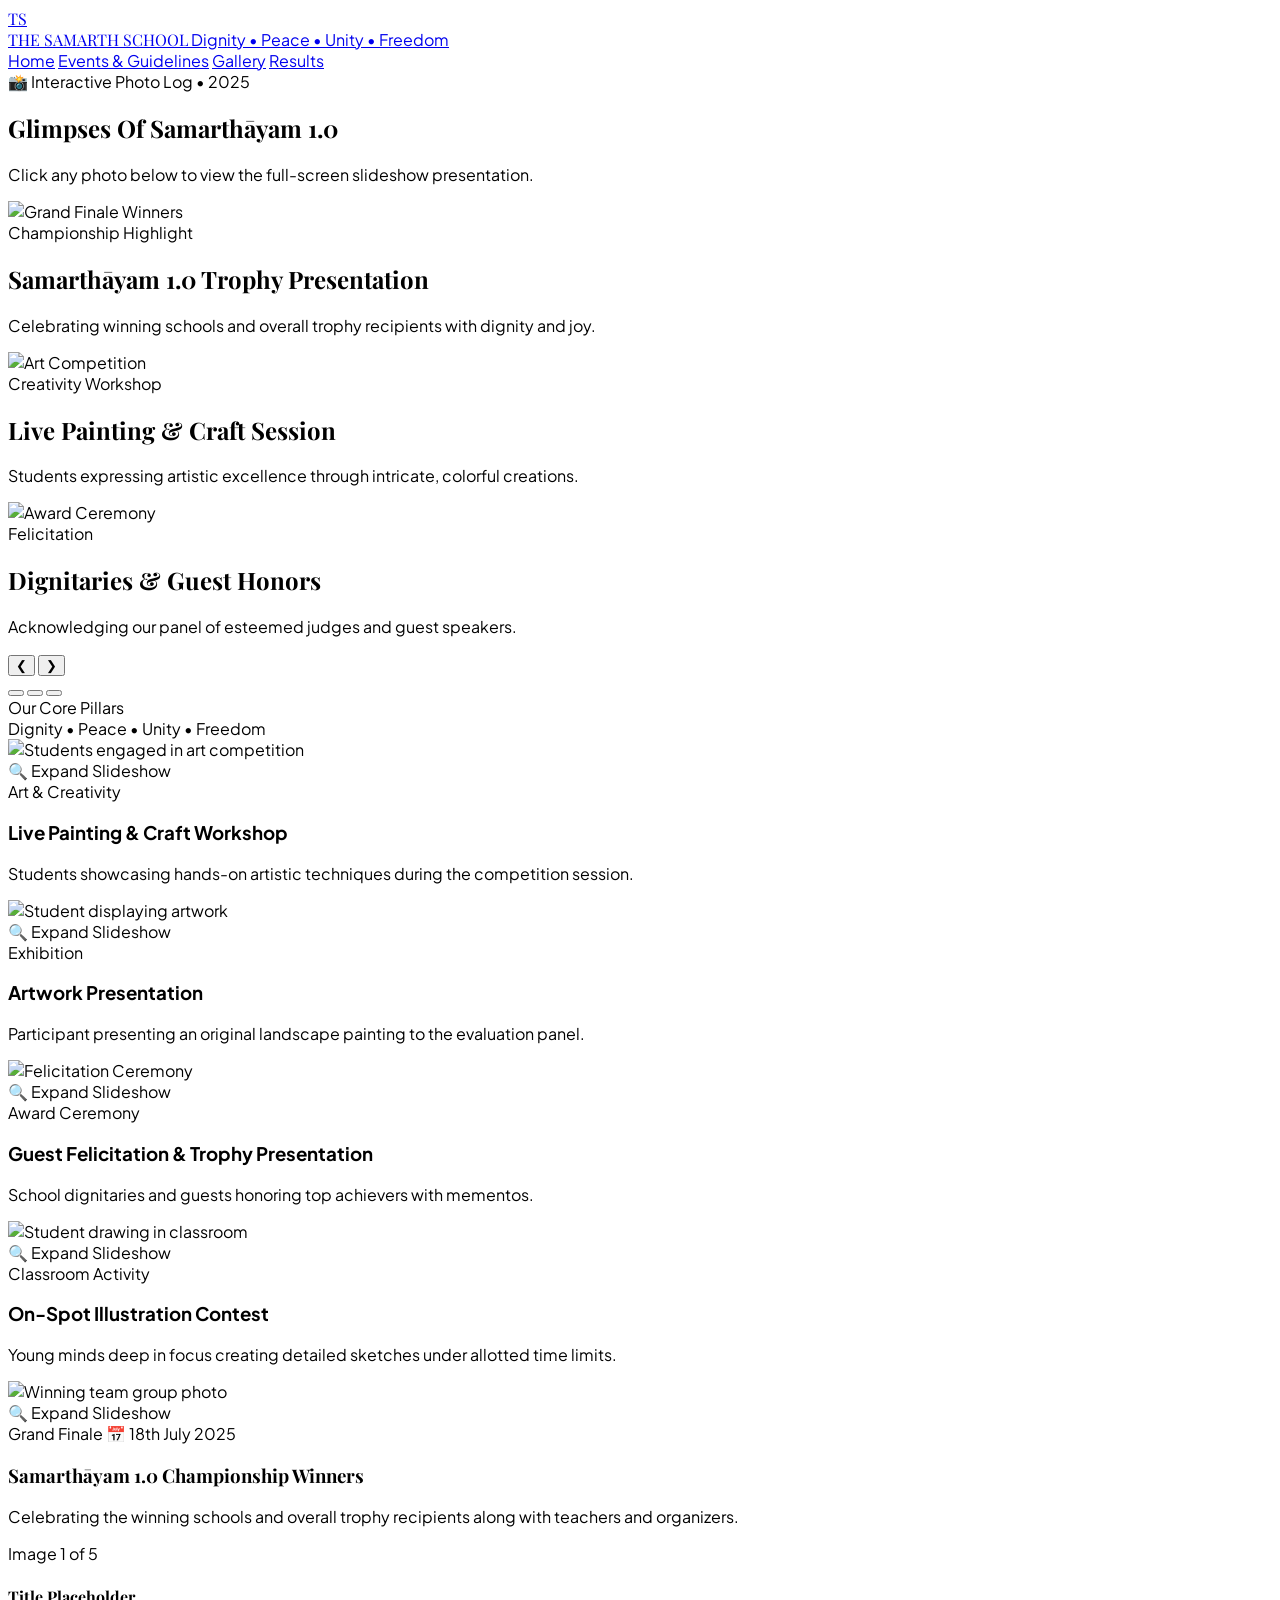
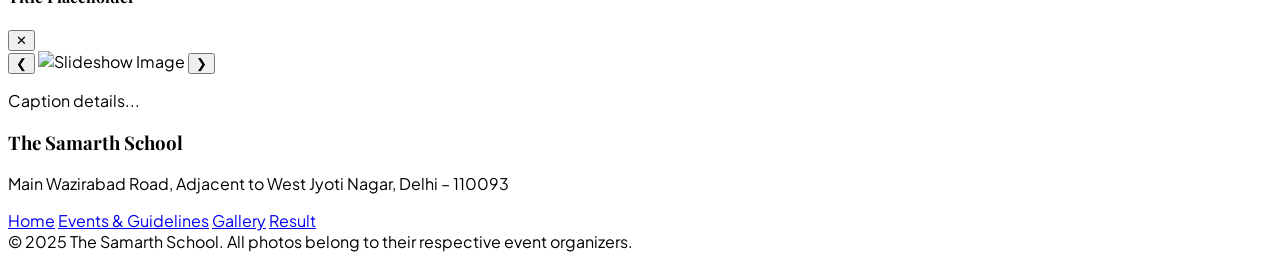
==== gallery.html @ b51cdb7b "Add files via upload" ====
<!DOCTYPE html>
<html lang="en" class="scroll-smooth">
<head>
    <meta charset="UTF-8">
    <meta name="viewport" content="width=device-width, initial-scale=1.0">
    <title>Gallery & Slideshow — Glimpses of Samarthāyam 1.0 | The Samarth School</title>
    <!-- Tailwind CSS CDN -->
    <script src="https://cdn.tailwindcss.com"></script>
    <script>
        tailwind.config = {
            theme: {
                extend: {
                    colors: {
                        navy: {
                            800: '#102A43',
                            900: '#0B192C',
                            950: '#030A16',
                        },
                        gold: {
                            400: '#FBBF24',
                            500: '#F59E0B',
                            600: '#D97706',
                        },
                        accentRed: {
                            600: '#DC2626',
                            700: '#B91C1C',
                        }
                    }
                }
            }
        }
    </script>
    <link href="https://fonts.googleapis.com/css2?family=Plus+Jakarta+Sans:wght@400;500;600;700;800&family=Playfair+Display:ital,wght@0,600;0,700;1,600&display=swap" rel="stylesheet">
    <style>
        body { font-family: 'Plus Jakarta Sans', sans-serif; }
        .font-serif-heading { font-family: 'Playfair Display', serif; }
    </style>
</head>
<body class="bg-navy-950 text-slate-100 antialiased selection:bg-gold-500 selection:text-navy-950">

    <!-- Top Accent Bar -->
    <div class="h-1.5 w-full bg-gradient-to-r from-navy-900 via-accentRed-600 to-gold-500"></div>

    <!-- Header Navigation -->
    <header class="sticky top-0 z-40 bg-navy-950/90 backdrop-blur-md border-b border-slate-800">
        <div class="max-w-7xl mx-auto px-4 sm:px-6 lg:px-8 h-20 flex items-center justify-between">
            <a href="#" class="flex items-center gap-3">
                <div class="w-11 h-11 rounded-xl bg-accentRed-600 text-gold-400 font-extrabold flex items-center justify-center font-serif-heading text-lg shadow-lg shadow-accentRed-600/20 border border-gold-500/30">
                    TS
                </div>
                <div>
                    <span class="block font-serif-heading text-base sm:text-lg font-bold text-white leading-none tracking-wide">THE SAMARTH SCHOOL</span>
                    <span class="text-[10px] font-semibold tracking-wider text-accentRed-600 uppercase mt-1 block">Dignity • Peace • Unity • Freedom</span>
                </div>
            </a>
            
            <nav class="hidden md:flex items-center gap-8 text-sm font-semibold text-slate-300">
                <a href="#" class="hover:text-gold-400 transition-colors py-1">Home</a>
                <a href="#" class="hover:text-gold-400 transition-colors py-1">Events & Guidelines</a>
                <a href="#" class="text-gold-400 border-b-2 border-gold-500 pb-1 font-bold">Gallery</a>
                <a href="#" class="px-5 py-2 rounded-lg bg-gold-500 text-navy-950 hover:bg-gold-400 transition-all font-bold shadow-md shadow-gold-500/10">Results</a>
            </nav>
        </div>
    </header>

    <!-- Page Header Title -->
    <section class="pt-12 pb-6 text-center max-w-4xl mx-auto px-4">
        <span class="inline-flex items-center gap-2 px-4 py-1.5 rounded-full bg-gold-500/10 border border-gold-500/30 text-gold-400 text-xs font-semibold tracking-wider uppercase mb-4 backdrop-blur-md">
            📸 Interactive Photo Log • 2025
        </span>
        <h1 class="text-4xl sm:text-6xl font-extrabold font-serif-heading text-white tracking-tight">
            Glimpses Of <span class="text-transparent bg-clip-text bg-gradient-to-r from-gold-400 via-amber-200 to-accentRed-600 italic">Samarthāyam 1.0</span>
        </h1>
        <p class="mt-4 text-slate-300 text-base sm:text-lg leading-relaxed">
            Click any photo below to view the full-screen slideshow presentation.
        </p>
    </section>

    <!-- FEATURED HERO SLIDESHOW CAROUSEL -->
    <section class="max-w-7xl mx-auto px-4 sm:px-6 lg:px-8 my-8">
        <div class="relative w-full h-[320px] sm:h-[480px] lg:h-[540px] rounded-3xl overflow-hidden shadow-2xl border border-gold-500/30 group" id="heroCarousel">
            
            <!-- Slide Item 1 -->
            <div class="hero-slide absolute inset-0 opacity-100 transition-opacity duration-700 ease-in-out">
                <img src="https://images.unsplash.com/photo-1523580494863-6f3031224c94?q=80&w=1600&auto=format&fit=crop" class="w-full h-full object-cover" alt="Grand Finale Winners">
                <div class="absolute inset-0 bg-gradient-to-t from-navy-950 via-navy-950/40 to-transparent"></div>
                <div class="absolute bottom-8 left-6 right-6 sm:left-10 sm:right-10">
                    <span class="px-3 py-1 rounded-full text-xs font-bold bg-accentRed-600 text-white uppercase tracking-wider">Championship Highlight</span>
                    <h2 class="text-2xl sm:text-4xl font-serif-heading font-bold text-white mt-2">Samarthāyam 1.0 Trophy Presentation</h2>
                    <p class="text-slate-300 text-xs sm:text-sm mt-1 max-w-xl">Celebrating winning schools and overall trophy recipients with dignity and joy.</p>
                </div>
            </div>

            <!-- Slide Item 2 -->
            <div class="hero-slide absolute inset-0 opacity-0 transition-opacity duration-700 ease-in-out pointer-events-none">
                <img src="https://images.unsplash.com/photo-1513364776144-60967b0f800f?q=80&w=1600&auto=format&fit=crop" class="w-full h-full object-cover" alt="Art Competition">
                <div class="absolute inset-0 bg-gradient-to-t from-navy-950 via-navy-950/40 to-transparent"></div>
                <div class="absolute bottom-8 left-6 right-6 sm:left-10 sm:right-10">
                    <span class="px-3 py-1 rounded-full text-xs font-bold bg-gold-500 text-navy-950 uppercase tracking-wider">Creativity Workshop</span>
                    <h2 class="text-2xl sm:text-4xl font-serif-heading font-bold text-white mt-2">Live Painting & Craft Session</h2>
                    <p class="text-slate-300 text-xs sm:text-sm mt-1 max-w-xl">Students expressing artistic excellence through intricate, colorful creations.</p>
                </div>
            </div>

            <!-- Slide Item 3 -->
            <div class="hero-slide absolute inset-0 opacity-0 transition-opacity duration-700 ease-in-out pointer-events-none">
                <img src="https://images.unsplash.com/photo-1511578314322-379afb476865?q=80&w=1600&auto=format&fit=crop" class="w-full h-full object-cover" alt="Award Ceremony">
                <div class="absolute inset-0 bg-gradient-to-t from-navy-950 via-navy-950/40 to-transparent"></div>
                <div class="absolute bottom-8 left-6 right-6 sm:left-10 sm:right-10">
                    <span class="px-3 py-1 rounded-full text-xs font-bold bg-gold-500 text-navy-950 uppercase tracking-wider">Felicitation</span>
                    <h2 class="text-2xl sm:text-4xl font-serif-heading font-bold text-white mt-2">Dignitaries & Guest Honors</h2>
                    <p class="text-slate-300 text-xs sm:text-sm mt-1 max-w-xl">Acknowledging our panel of esteemed judges and guest speakers.</p>
                </div>
            </div>

            <!-- Carousel Controls -->
            <button onclick="changeHeroSlide(-1)" class="absolute left-4 top-1/2 -translate-y-1/2 w-12 h-12 rounded-full bg-navy-950/70 hover:bg-gold-500 hover:text-navy-950 text-white border border-gold-500/40 flex items-center justify-center transition-all opacity-80 group-hover:opacity-100">
                ❮
            </button>
            <button onclick="changeHeroSlide(1)" class="absolute right-4 top-1/2 -translate-y-1/2 w-12 h-12 rounded-full bg-navy-950/70 hover:bg-gold-500 hover:text-navy-950 text-white border border-gold-500/40 flex items-center justify-center transition-all opacity-80 group-hover:opacity-100">
                ❯
            </button>

            <!-- Carousel Indicators -->
            <div class="absolute top-6 right-6 flex gap-2">
                <button onclick="setHeroSlide(0)" class="hero-dot w-3 h-3 rounded-full bg-gold-500 transition-all"></button>
                <button onclick="setHeroSlide(1)" class="hero-dot w-3 h-3 rounded-full bg-white/40 transition-all"></button>
                <button onclick="setHeroSlide(2)" class="hero-dot w-3 h-3 rounded-full bg-white/40 transition-all"></button>
            </div>
        </div>
    </section>

    <!-- School Values Ribbon -->
    <section class="max-w-7xl mx-auto px-4 sm:px-6 lg:px-8 my-10">
        <div class="bg-navy-900 border border-gold-500/30 rounded-2xl p-6 text-center shadow-xl">
            <span class="text-xs font-bold text-gold-400 uppercase tracking-widest block mb-3">Our Core Pillars</span>
            <div class="flex flex-wrap justify-center items-center gap-6 sm:gap-12 text-sm sm:text-base font-bold text-slate-100 uppercase tracking-wider">
                <span class="flex items-center gap-2.5"><span class="w-2.5 h-2.5 rounded-full bg-gold-500 ring-4 ring-gold-500/20"></span> Dignity</span>
                <span class="hidden sm:inline text-slate-700">•</span>
                <span class="flex items-center gap-2.5"><span class="w-2.5 h-2.5 rounded-full bg-accentRed-600 ring-4 ring-accentRed-600/20"></span> Peace</span>
                <span class="hidden sm:inline text-slate-700">•</span>
                <span class="flex items-center gap-2.5"><span class="w-2.5 h-2.5 rounded-full bg-gold-500 ring-4 ring-gold-500/20"></span> Unity</span>
                <span class="hidden sm:inline text-slate-700">•</span>
                <span class="flex items-center gap-2.5"><span class="w-2.5 h-2.5 rounded-full bg-accentRed-600 ring-4 ring-accentRed-600/20"></span> Freedom</span>
            </div>
        </div>
    </section>

    <!-- Gallery Grid -->
    <section class="max-w-7xl mx-auto px-4 sm:px-6 lg:px-8 mb-20">
        <div class="grid grid-cols-1 sm:grid-cols-2 lg:grid-cols-3 gap-8">

            <!-- Card 1 -->
            <div onclick="openLightbox(0)" class="group relative rounded-2xl overflow-hidden bg-navy-900 border border-slate-800 hover:border-gold-500/50 transition-all duration-300 shadow-xl cursor-pointer">
                <div class="aspect-[4/3] overflow-hidden relative">
                    <img src="https://images.unsplash.com/photo-1513364776144-60967b0f800f?q=80&w=800&auto=format&fit=crop" alt="Students engaged in art competition" class="w-full h-full object-cover group-hover:scale-105 transition-transform duration-500">
                    <div class="absolute inset-0 bg-navy-950/30 opacity-0 group-hover:opacity-100 transition-opacity flex items-center justify-center">
                        <span class="px-4 py-2 bg-gold-500 text-navy-950 font-bold rounded-lg text-xs shadow-lg">🔍 Expand Slideshow</span>
                    </div>
                </div>
                <div class="p-6">
                    <span class="text-[11px] font-bold text-gold-400 uppercase tracking-wider bg-gold-500/10 px-3 py-1 rounded-full border border-gold-500/20 inline-block">Art & Creativity</span>
                    <h3 class="font-bold text-white text-lg mt-3 group-hover:text-gold-400 transition-colors">Live Painting & Craft Workshop</h3>
                    <p class="text-xs text-slate-400 mt-2 leading-relaxed">Students showcasing hands-on artistic techniques during the competition session.</p>
                </div>
            </div>

            <!-- Card 2 -->
            <div onclick="openLightbox(1)" class="group relative rounded-2xl overflow-hidden bg-navy-900 border border-slate-800 hover:border-gold-500/50 transition-all duration-300 shadow-xl cursor-pointer">
                <div class="aspect-[4/3] overflow-hidden relative">
                    <img src="https://images.unsplash.com/photo-1579783902614-a3fb3927b675?q=80&w=800&auto=format&fit=crop" alt="Student displaying artwork" class="w-full h-full object-cover group-hover:scale-105 transition-transform duration-500">
                    <div class="absolute inset-0 bg-navy-950/30 opacity-0 group-hover:opacity-100 transition-opacity flex items-center justify-center">
                        <span class="px-4 py-2 bg-gold-500 text-navy-950 font-bold rounded-lg text-xs shadow-lg">🔍 Expand Slideshow</span>
                    </div>
                </div>
                <div class="p-6">
                    <span class="text-[11px] font-bold text-accentRed-600 uppercase tracking-wider bg-accentRed-600/10 px-3 py-1 rounded-full border border-accentRed-600/20 inline-block">Exhibition</span>
                    <h3 class="font-bold text-white text-lg mt-3 group-hover:text-gold-400 transition-colors">Artwork Presentation</h3>
                    <p class="text-xs text-slate-400 mt-2 leading-relaxed">Participant presenting an original landscape painting to the evaluation panel.</p>
                </div>
            </div>

            <!-- Card 3 -->
            <div onclick="openLightbox(2)" class="group relative rounded-2xl overflow-hidden bg-navy-900 border border-slate-800 hover:border-gold-500/50 transition-all duration-300 shadow-xl cursor-pointer">
                <div class="aspect-[4/3] overflow-hidden relative">
                    <img src="https://images.unsplash.com/photo-1511578314322-379afb476865?q=80&w=800&auto=format&fit=crop" alt="Felicitation Ceremony" class="w-full h-full object-cover group-hover:scale-105 transition-transform duration-500">
                    <div class="absolute inset-0 bg-navy-950/30 opacity-0 group-hover:opacity-100 transition-opacity flex items-center justify-center">
                        <span class="px-4 py-2 bg-gold-500 text-navy-950 font-bold rounded-lg text-xs shadow-lg">🔍 Expand Slideshow</span>
                    </div>
                </div>
                <div class="p-6">
                    <span class="text-[11px] font-bold text-gold-400 uppercase tracking-wider bg-gold-500/10 px-3 py-1 rounded-full border border-gold-500/20 inline-block">Award Ceremony</span>
                    <h3 class="font-bold text-white text-lg mt-3 group-hover:text-gold-400 transition-colors">Guest Felicitation & Trophy Presentation</h3>
                    <p class="text-xs text-slate-400 mt-2 leading-relaxed">School dignitaries and guests honoring top achievers with mementos.</p>
                </div>
            </div>

            <!-- Card 4 -->
            <div onclick="openLightbox(3)" class="group relative rounded-2xl overflow-hidden bg-navy-900 border border-slate-800 hover:border-gold-500/50 transition-all duration-300 shadow-xl cursor-pointer">
                <div class="aspect-[4/3] overflow-hidden relative">
                    <img src="https://images.unsplash.com/photo-1509062522246-3755977927d7?q=80&w=800&auto=format&fit=crop" alt="Student drawing in classroom" class="w-full h-full object-cover group-hover:scale-105 transition-transform duration-500">
                    <div class="absolute inset-0 bg-navy-950/30 opacity-0 group-hover:opacity-100 transition-opacity flex items-center justify-center">
                        <span class="px-4 py-2 bg-gold-500 text-navy-950 font-bold rounded-lg text-xs shadow-lg">🔍 Expand Slideshow</span>
                    </div>
                </div>
                <div class="p-6">
                    <span class="text-[11px] font-bold text-slate-300 uppercase tracking-wider bg-slate-800 px-3 py-1 rounded-full border border-slate-700 inline-block">Classroom Activity</span>
                    <h3 class="font-bold text-white text-lg mt-3 group-hover:text-gold-400 transition-colors">On-Spot Illustration Contest</h3>
                    <p class="text-xs text-slate-400 mt-2 leading-relaxed">Young minds deep in focus creating detailed sketches under allotted time limits.</p>
                </div>
            </div>

            <!-- Card 5 -->
            <div onclick="openLightbox(4)" class="group relative rounded-2xl overflow-hidden bg-navy-900 border border-slate-800 hover:border-gold-500/50 transition-all duration-300 shadow-xl sm:col-span-2 cursor-pointer">
                <div class="aspect-[16/9] overflow-hidden relative">
                    <img src="https://images.unsplash.com/photo-1523580494863-6f3031224c94?q=80&w=1200&auto=format&fit=crop" alt="Winning team group photo" class="w-full h-full object-cover group-hover:scale-105 transition-transform duration-500">
                    <div class="absolute inset-0 bg-navy-950/30 opacity-0 group-hover:opacity-100 transition-opacity flex items-center justify-center">
                        <span class="px-4 py-2 bg-gold-500 text-navy-950 font-bold rounded-lg text-xs shadow-lg">🔍 Expand Slideshow</span>
                    </div>
                </div>
                <div class="p-8">
                    <div class="flex items-center justify-between mb-3">
                        <span class="text-[11px] font-extrabold text-accentRed-600 uppercase tracking-wider bg-accentRed-600/10 px-3 py-1 rounded-full border border-accentRed-600/30">Grand Finale</span>
                        <span class="text-xs font-semibold text-gold-400">📅 18th July 2025</span>
                    </div>
                    <h3 class="font-serif-heading font-bold text-white text-2xl group-hover:text-gold-400 transition-colors">Samarthāyam 1.0 Championship Winners</h3>
                    <p class="text-sm text-slate-300 mt-2 leading-relaxed">Celebrating the winning schools and overall trophy recipients along with teachers and organizers.</p>
                </div>
            </div>

        </div>
    </section>

    <!-- FULLSCREEN LIGHTBOX SLIDESHOW MODAL -->
    <div id="lightboxModal" class="fixed inset-0 z-50 bg-navy-950/95 backdrop-blur-xl hidden flex-col justify-between p-4 sm:p-8">
        
        <!-- Modal Top Bar -->
        <div class="flex items-center justify-between border-b border-slate-800 pb-4">
            <div>
                <span id="lbCounter" class="text-xs font-extrabold text-gold-400 tracking-widest uppercase">Image 1 of 5</span>
                <h4 id="lbTitle" class="text-lg font-serif-heading font-bold text-white">Title Placeholder</h4>
            </div>
            <button onclick="closeLightbox()" class="w-10 h-10 rounded-full bg-slate-800 text-slate-300 hover:bg-accentRed-600 hover:text-white flex items-center justify-center transition font-bold text-lg">
                ✕
            </button>
        </div>

        <!-- Main Slide Viewport -->
        <div class="relative flex-1 flex items-center justify-center my-4 overflow-hidden">
            <button onclick="navigateLightbox(-1)" class="absolute left-2 sm:left-6 z-10 w-12 h-12 rounded-full bg-navy-900/80 hover:bg-gold-500 hover:text-navy-950 text-white border border-gold-500/30 flex items-center justify-center transition text-xl shadow-2xl">
                ❮
            </button>

            <img id="lbImage" src="" alt="Slideshow Image" class="max-h-[70vh] max-w-full object-contain rounded-xl shadow-2xl border border-slate-800 transition-all duration-300">

            <button onclick="navigateLightbox(1)" class="absolute right-2 sm:right-6 z-10 w-12 h-12 rounded-full bg-navy-900/80 hover:bg-gold-500 hover:text-navy-950 text-white border border-gold-500/30 flex items-center justify-center transition text-xl shadow-2xl">
                ❯
            </button>
        </div>

        <!-- Modal Footer Caption -->
        <div class="text-center bg-navy-900/80 p-4 rounded-xl border border-slate-800 max-w-2xl mx-auto w-full">
            <p id="lbCaption" class="text-xs sm:text-sm text-slate-300">Caption details...</p>
        </div>
    </div>

    <!-- Footer -->
    <footer class="bg-navy-950 border-t-2 border-gold-500/30 py-12 text-slate-400 text-sm">
        <div class="max-w-7xl mx-auto px-4 sm:px-6 lg:px-8 flex flex-col md:flex-row justify-between items-center gap-6">
            <div class="text-center md:text-left">
                <h3 class="font-serif-heading text-lg font-bold text-white">The Samarth School</h3>
                <p class="text-xs text-slate-400 mt-1">Main Wazirabad Road, Adjacent to West Jyoti Nagar, Delhi – 110093</p>
            </div>
            
            <div class="flex items-center gap-6 font-semibold text-xs sm:text-sm">
                <a href="#" class="hover:text-gold-400 transition">Home</a>
                <a href="#" class="hover:text-gold-400 transition">Events & Guidelines</a>
                <a href="#" class="text-gold-400">Gallery</a>
                <a href="#" class="hover:text-gold-400 transition">Result</a>
            </div>
        </div>
        <div class="max-w-7xl mx-auto px-4 sm:px-6 lg:px-8 mt-8 pt-6 border-t border-slate-900 text-xs text-center text-slate-500">
            © 2025 The Samarth School. All photos belong to their respective event organizers.
        </div>
    </footer>

    <!-- SLIDESHOW JAVASCRIPT LOGIC -->
    <script>
        // --- 1. HERO CAROUSEL SCRIPT ---
        let currentHeroIndex = 0;
        const heroSlides = document.querySelectorAll('.hero-slide');
        const heroDots = document.querySelectorAll('.hero-dot');

        function setHeroSlide(index) {
            heroSlides[currentHeroIndex].classList.add('opacity-0', 'pointer-events-none');
            heroSlides[currentHeroIndex].classList.remove('opacity-100');
            heroDots[currentHeroIndex].classList.replace('bg-gold-500', 'bg-white/40');

            currentHeroIndex = index;

            heroSlides[currentHeroIndex].classList.remove('opacity-0', 'pointer-events-none');
            heroSlides[currentHeroIndex].classList.add('opacity-100');
            heroDots[currentHeroIndex].classList.replace('bg-white/40', 'bg-gold-500');
        }

        function changeHeroSlide(direction) {
            let newIndex = (currentHeroIndex + direction + heroSlides.length) % heroSlides.length;
            setHeroSlide(newIndex);
        }

        // Auto play hero slideshow every 5 seconds
        setInterval(() => {
            changeHeroSlide(1);
        }, 5000);


        // --- 2. LIGHTBOX SLIDESHOW SCRIPT ---
        const galleryData = [
            {
                src: "https://images.unsplash.com/photo-1513364776144-60967b0f800f?q=80&w=1200&auto=format&fit=crop",
                title: "Live Painting & Craft Workshop",
                caption: "Students showcasing hands-on artistic techniques during the competition session."
            },
            {
                src: "https://images.unsplash.com/photo-1579783902614-a3fb3927b675?q=80&w=1200&auto=format&fit=crop",
                title: "Artwork Presentation",
                caption: "Participant presenting an original landscape painting to the evaluation panel."
            },
            {
                src: "https://images.unsplash.com/photo-1511578314322-379afb476865?q=80&w=1200&auto=format&fit=crop",
                title: "Guest Felicitation & Trophy Presentation",
                caption: "School dignitaries and guests honoring top achievers with mementos."
            },
            {
                src: "https://images.unsplash.com/photo-1509062522246-3755977927d7?q=80&w=1200&auto=format&fit=crop",
                title: "On-Spot Illustration Contest",
                caption: "Young minds deep in focus creating detailed sketches under allotted time limits."
            },
            {
                src: "https://images.unsplash.com/photo-1523580494863-6f3031224c94?q=80&w=1200&auto=format&fit=crop",
                title: "Samarthāyam 1.0 Championship Winners",
                caption: "Celebrating the winning schools and overall trophy recipients along with teachers and organizers."
            }
        ];

        let currentLbIndex = 0;

        function openLightbox(index) {
            currentLbIndex = index;
            updateLightboxContent();
            document.getElementById('lightboxModal').classList.remove('hidden');
            document.getElementById('lightboxModal').classList.add('flex');
            document.body.style.overflow = 'hidden';
        }

        function closeLightbox() {
            document.getElementById('lightboxModal').classList.add('hidden');
            document.getElementById('lightboxModal').classList.remove('flex');
            document.body.style.overflow = 'auto';
        }

        function navigateLightbox(direction) {
            currentLbIndex = (currentLbIndex + direction + galleryData.length) % galleryData.length;
            updateLightboxContent();
        }

        function updateLightboxContent() {
            const item = galleryData[currentLbIndex];
            document.getElementById('lbImage').src = item.src;
            document.getElementById('lbTitle').textContent = item.title;
            document.getElementById('lbCaption').textContent = item.caption;
            document.getElementById('lbCounter').textContent = `IMAGE ${currentLbIndex + 1} OF ${galleryData.length}`;
        }

        // Keyboard Navigation Support (Esc, Left Arrow, Right Arrow)
        document.addEventListener('keydown', (e) => {
            const modal = document.getElementById('lightboxModal');
            if (!modal.classList.contains('hidden')) {
                if (e.key === 'Escape') closeLightbox();
                if (e.key === 'ArrowLeft') navigateLightbox(-1);
                if (e.key === 'ArrowRight') navigateLightbox(1);
            }
        });
    </script>
</body>
</html>
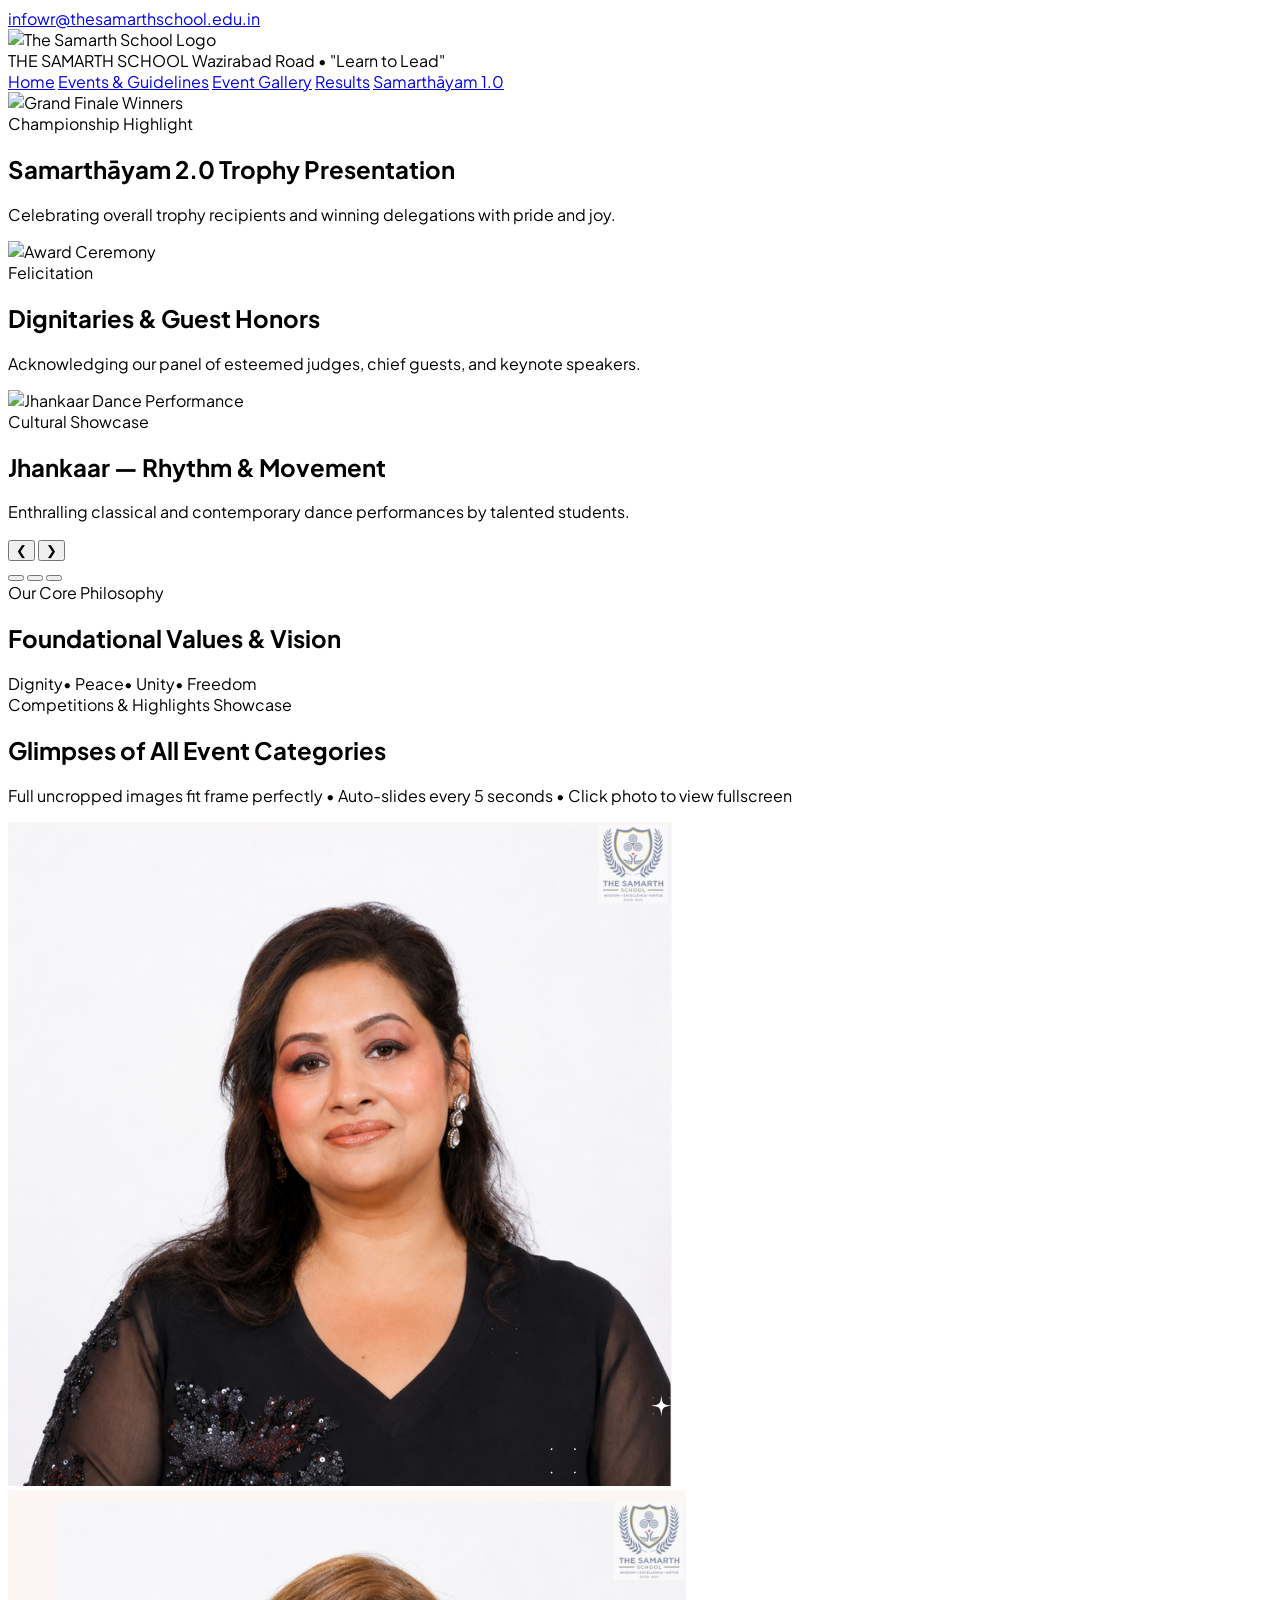
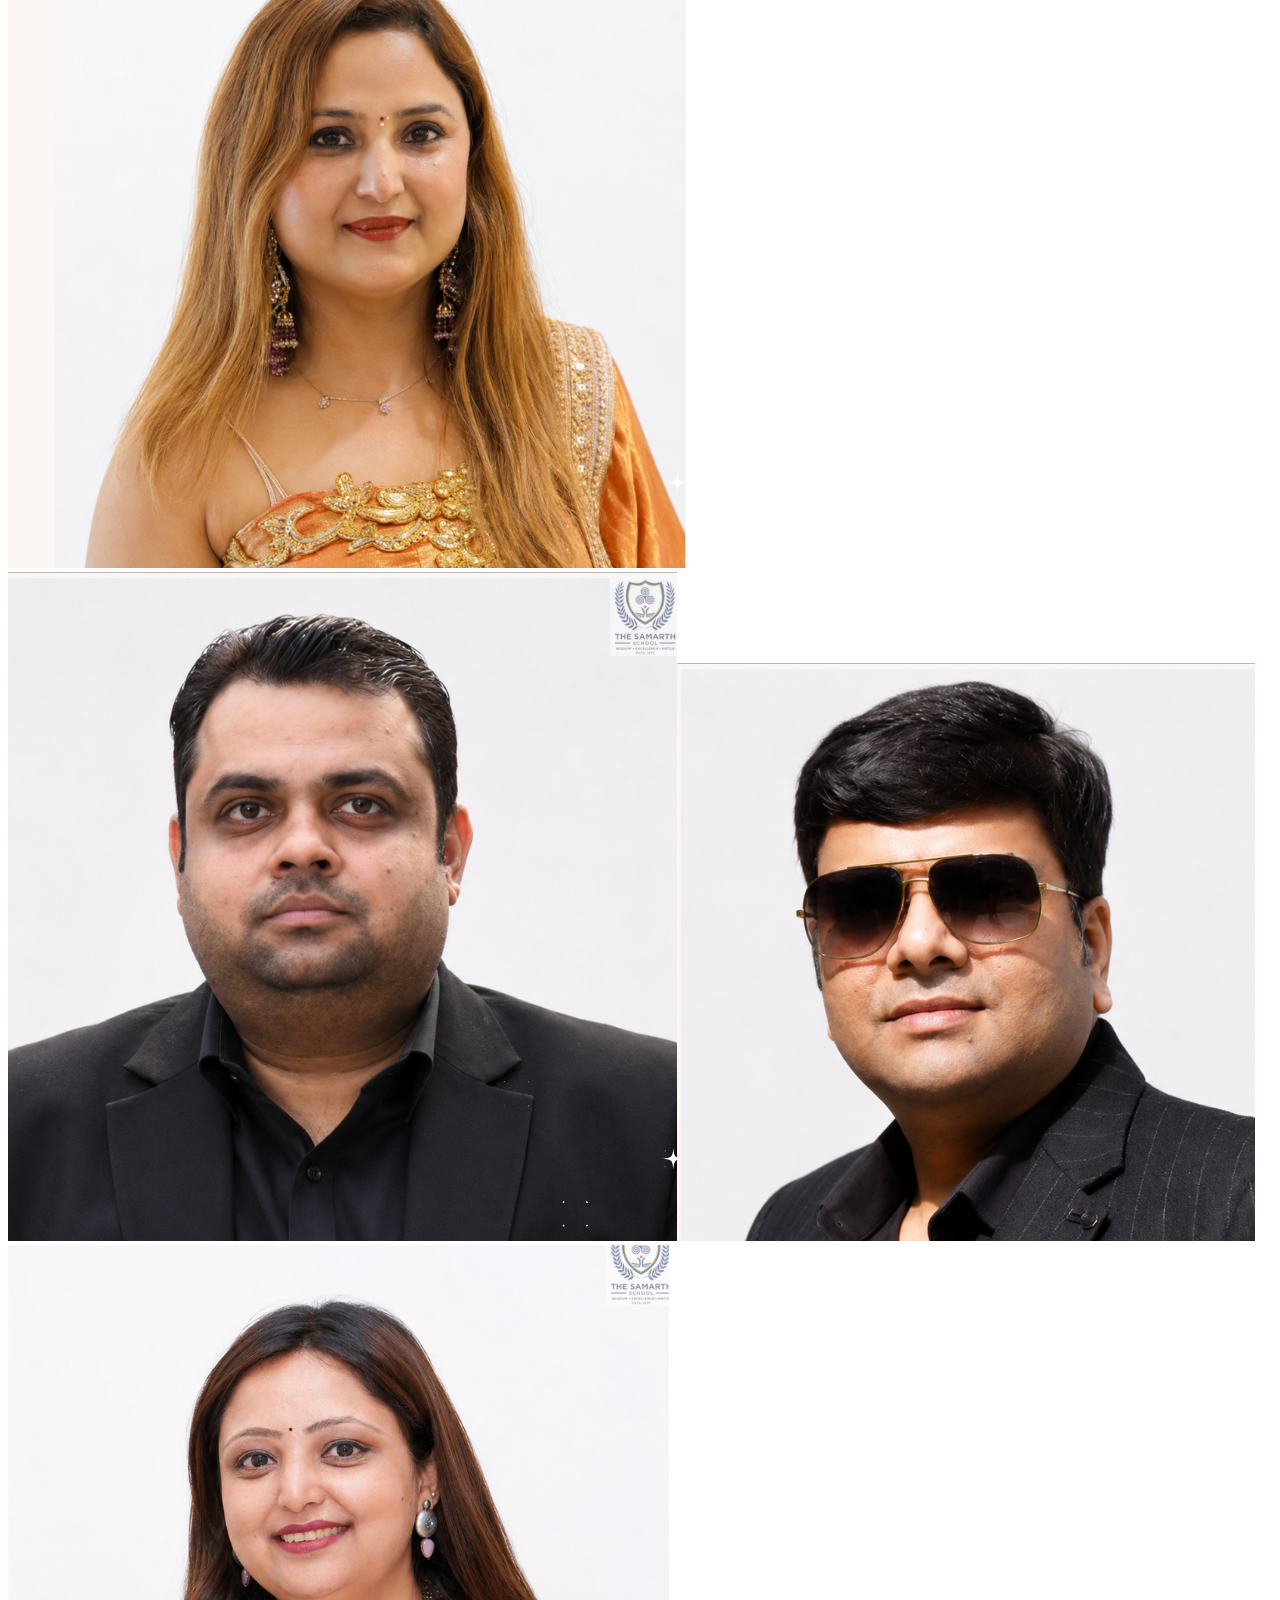
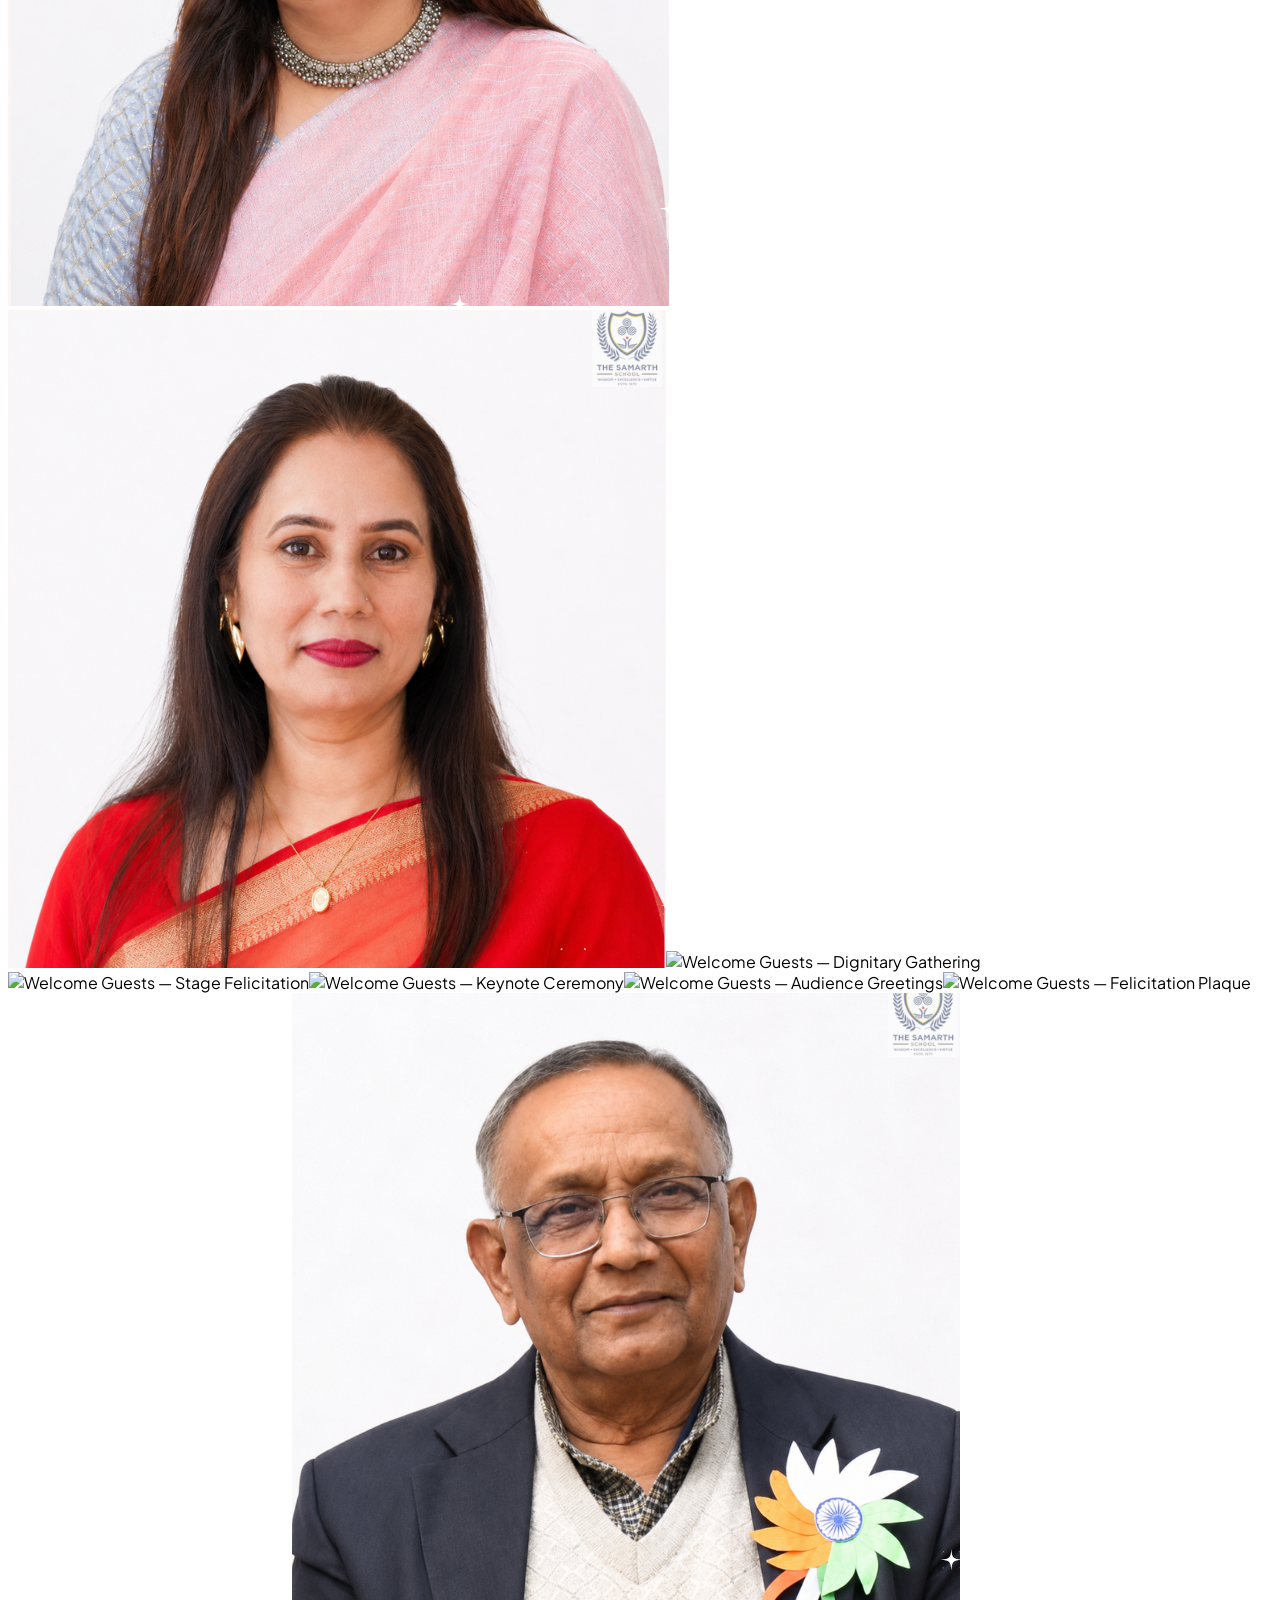
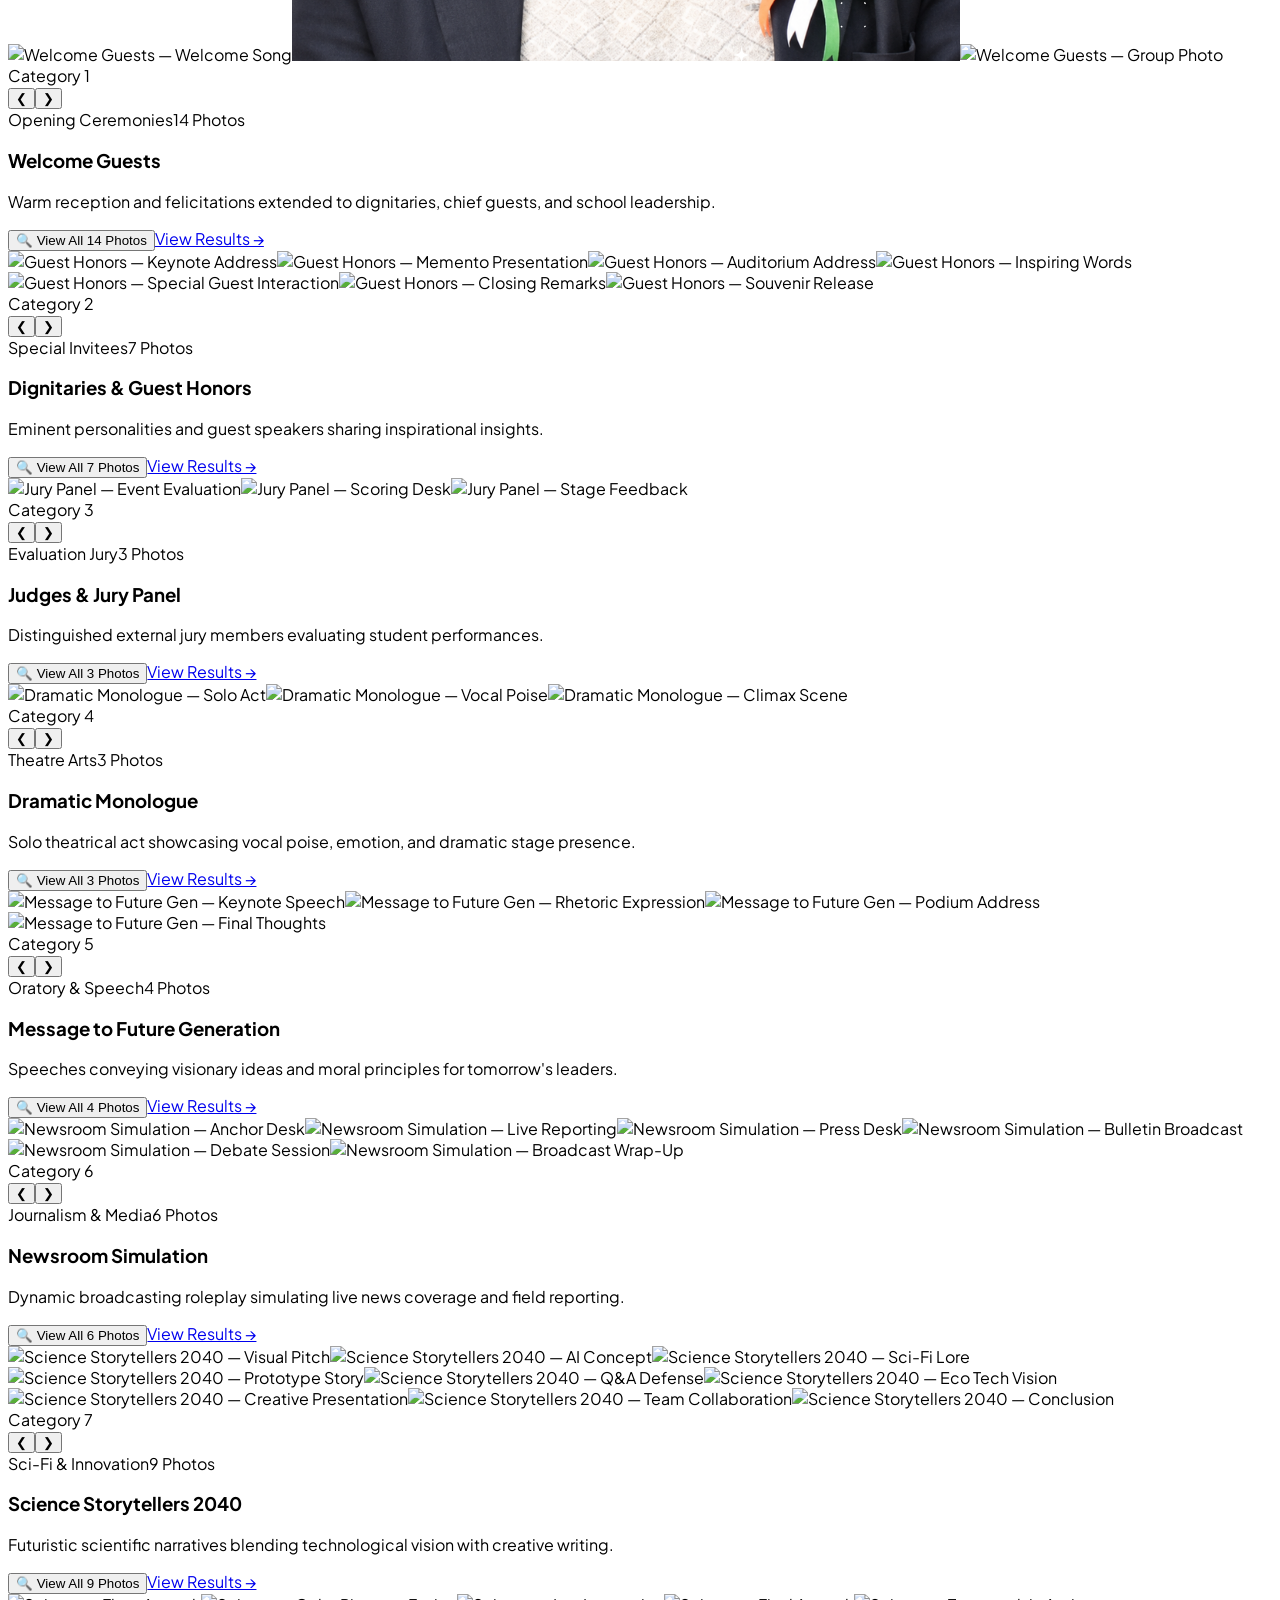
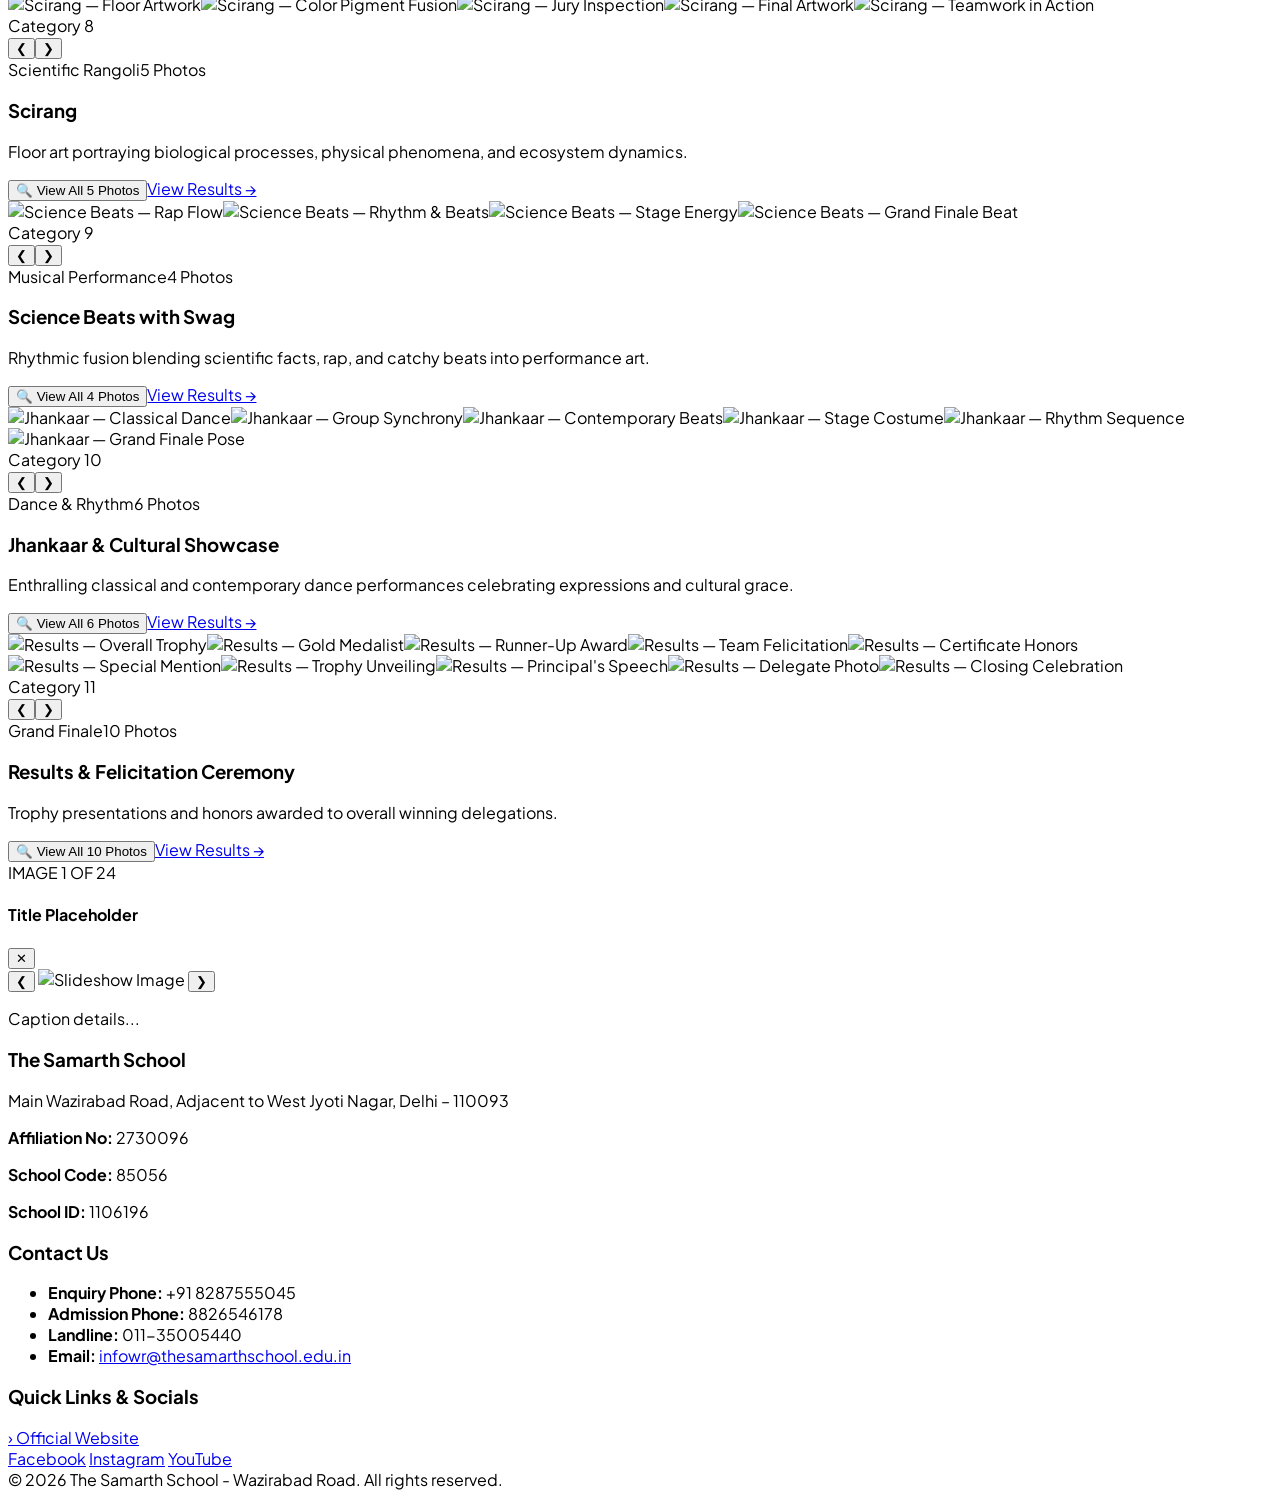
==== commit ffdd6dff: "Add files via upload" ====
--- a/gallery.html
+++ b/gallery.html
@@ -1,386 +1,308 @@
 <!DOCTYPE html>
 <html lang="en" class="scroll-smooth">
 <head>
-    <meta charset="UTF-8">
-    <meta name="viewport" content="width=device-width, initial-scale=1.0">
-    <title>Gallery & Slideshow — Glimpses of Samarthāyam 1.0 | The Samarth School</title>
-    <!-- Tailwind CSS CDN -->
-    <script src="https://cdn.tailwindcss.com"></script>
-    <script>
-        tailwind.config = {
-            theme: {
-                extend: {
-                    colors: {
-                        navy: {
-                            800: '#102A43',
-                            900: '#0B192C',
-                            950: '#030A16',
-                        },
-                        gold: {
-                            400: '#FBBF24',
-                            500: '#F59E0B',
-                            600: '#D97706',
-                        },
-                        accentRed: {
-                            600: '#DC2626',
-                            700: '#B91C1C',
-                        }
-                    }
-                }
-            }
-        }
-    </script>
-    <link href="https://fonts.googleapis.com/css2?family=Plus+Jakarta+Sans:wght@400;500;600;700;800&family=Playfair+Display:ital,wght@0,600;0,700;1,600&display=swap" rel="stylesheet">
-    <style>
-        body { font-family: 'Plus Jakarta Sans', sans-serif; }
-        .font-serif-heading { font-family: 'Playfair Display', serif; }
-    </style>
+  <meta charset="UTF-8"><meta name="viewport" content="width=device-width, initial-scale=1.0">
+  <title>Event Gallery — Samarthāyam 2.0 | The Samarth School</title>
+  <script src="https://cdn.tailwindcss.com"></script>
+  <script>tailwind.config={theme:{extend:{colors:{navy:{800:'#102A43',900:'#0B192C',950:'#030A16'},gold:{400:'#FBBF24',500:'#F59E0B',600:'#D97706'},accentRed:{600:'#DC2626',700:'#B91C1C'}}}}};</script>
+  <link href="https://fonts.googleapis.com/css2?family=Plus+Jakarta+Sans:wght@400;500;600;700;800&display=swap" rel="stylesheet">
+  <style>body{font-family:"Plus Jakarta Sans",sans-serif;}</style>
 </head>
-<body class="bg-navy-950 text-slate-100 antialiased selection:bg-gold-500 selection:text-navy-950">
-
-    <!-- Top Accent Bar -->
-    <div class="h-1.5 w-full bg-gradient-to-r from-navy-900 via-accentRed-600 to-gold-500"></div>
-
-    <!-- Header Navigation -->
-    <header class="sticky top-0 z-40 bg-navy-950/90 backdrop-blur-md border-b border-slate-800">
-        <div class="max-w-7xl mx-auto px-4 sm:px-6 lg:px-8 h-20 flex items-center justify-between">
-            <a href="#" class="flex items-center gap-3">
-                <div class="w-11 h-11 rounded-xl bg-accentRed-600 text-gold-400 font-extrabold flex items-center justify-center font-serif-heading text-lg shadow-lg shadow-accentRed-600/20 border border-gold-500/30">
-                    TS
-                </div>
-                <div>
-                    <span class="block font-serif-heading text-base sm:text-lg font-bold text-white leading-none tracking-wide">THE SAMARTH SCHOOL</span>
-                    <span class="text-[10px] font-semibold tracking-wider text-accentRed-600 uppercase mt-1 block">Dignity • Peace • Unity • Freedom</span>
-                </div>
-            </a>
-            
-            <nav class="hidden md:flex items-center gap-8 text-sm font-semibold text-slate-300">
-                <a href="#" class="hover:text-gold-400 transition-colors py-1">Home</a>
-                <a href="#" class="hover:text-gold-400 transition-colors py-1">Events & Guidelines</a>
-                <a href="#" class="text-gold-400 border-b-2 border-gold-500 pb-1 font-bold">Gallery</a>
-                <a href="#" class="px-5 py-2 rounded-lg bg-gold-500 text-navy-950 hover:bg-gold-400 transition-all font-bold shadow-md shadow-gold-500/10">Results</a>
-            </nav>
-        </div>
-    </header>
-
-    <!-- Page Header Title -->
-    <section class="pt-12 pb-6 text-center max-w-4xl mx-auto px-4">
-        <span class="inline-flex items-center gap-2 px-4 py-1.5 rounded-full bg-gold-500/10 border border-gold-500/30 text-gold-400 text-xs font-semibold tracking-wider uppercase mb-4 backdrop-blur-md">
-            📸 Interactive Photo Log • 2025
-        </span>
-        <h1 class="text-4xl sm:text-6xl font-extrabold font-serif-heading text-white tracking-tight">
-            Glimpses Of <span class="text-transparent bg-clip-text bg-gradient-to-r from-gold-400 via-amber-200 to-accentRed-600 italic">Samarthāyam 1.0</span>
-        </h1>
-        <p class="mt-4 text-slate-300 text-base sm:text-lg leading-relaxed">
-            Click any photo below to view the full-screen slideshow presentation.
-        </p>
-    </section>
-
-    <!-- FEATURED HERO SLIDESHOW CAROUSEL -->
-    <section class="max-w-7xl mx-auto px-4 sm:px-6 lg:px-8 my-8">
-        <div class="relative w-full h-[320px] sm:h-[480px] lg:h-[540px] rounded-3xl overflow-hidden shadow-2xl border border-gold-500/30 group" id="heroCarousel">
-            
-            <!-- Slide Item 1 -->
-            <div class="hero-slide absolute inset-0 opacity-100 transition-opacity duration-700 ease-in-out">
-                <img src="https://images.unsplash.com/photo-1523580494863-6f3031224c94?q=80&w=1600&auto=format&fit=crop" class="w-full h-full object-cover" alt="Grand Finale Winners">
-                <div class="absolute inset-0 bg-gradient-to-t from-navy-950 via-navy-950/40 to-transparent"></div>
-                <div class="absolute bottom-8 left-6 right-6 sm:left-10 sm:right-10">
-                    <span class="px-3 py-1 rounded-full text-xs font-bold bg-accentRed-600 text-white uppercase tracking-wider">Championship Highlight</span>
-                    <h2 class="text-2xl sm:text-4xl font-serif-heading font-bold text-white mt-2">Samarthāyam 1.0 Trophy Presentation</h2>
-                    <p class="text-slate-300 text-xs sm:text-sm mt-1 max-w-xl">Celebrating winning schools and overall trophy recipients with dignity and joy.</p>
-                </div>
-            </div>
-
-            <!-- Slide Item 2 -->
-            <div class="hero-slide absolute inset-0 opacity-0 transition-opacity duration-700 ease-in-out pointer-events-none">
-                <img src="https://images.unsplash.com/photo-1513364776144-60967b0f800f?q=80&w=1600&auto=format&fit=crop" class="w-full h-full object-cover" alt="Art Competition">
-                <div class="absolute inset-0 bg-gradient-to-t from-navy-950 via-navy-950/40 to-transparent"></div>
-                <div class="absolute bottom-8 left-6 right-6 sm:left-10 sm:right-10">
-                    <span class="px-3 py-1 rounded-full text-xs font-bold bg-gold-500 text-navy-950 uppercase tracking-wider">Creativity Workshop</span>
-                    <h2 class="text-2xl sm:text-4xl font-serif-heading font-bold text-white mt-2">Live Painting & Craft Session</h2>
-                    <p class="text-slate-300 text-xs sm:text-sm mt-1 max-w-xl">Students expressing artistic excellence through intricate, colorful creations.</p>
-                </div>
-            </div>
-
-            <!-- Slide Item 3 -->
-            <div class="hero-slide absolute inset-0 opacity-0 transition-opacity duration-700 ease-in-out pointer-events-none">
-                <img src="https://images.unsplash.com/photo-1511578314322-379afb476865?q=80&w=1600&auto=format&fit=crop" class="w-full h-full object-cover" alt="Award Ceremony">
-                <div class="absolute inset-0 bg-gradient-to-t from-navy-950 via-navy-950/40 to-transparent"></div>
-                <div class="absolute bottom-8 left-6 right-6 sm:left-10 sm:right-10">
-                    <span class="px-3 py-1 rounded-full text-xs font-bold bg-gold-500 text-navy-950 uppercase tracking-wider">Felicitation</span>
-                    <h2 class="text-2xl sm:text-4xl font-serif-heading font-bold text-white mt-2">Dignitaries & Guest Honors</h2>
-                    <p class="text-slate-300 text-xs sm:text-sm mt-1 max-w-xl">Acknowledging our panel of esteemed judges and guest speakers.</p>
-                </div>
-            </div>
-
-            <!-- Carousel Controls -->
-            <button onclick="changeHeroSlide(-1)" class="absolute left-4 top-1/2 -translate-y-1/2 w-12 h-12 rounded-full bg-navy-950/70 hover:bg-gold-500 hover:text-navy-950 text-white border border-gold-500/40 flex items-center justify-center transition-all opacity-80 group-hover:opacity-100">
-                ❮
-            </button>
-            <button onclick="changeHeroSlide(1)" class="absolute right-4 top-1/2 -translate-y-1/2 w-12 h-12 rounded-full bg-navy-950/70 hover:bg-gold-500 hover:text-navy-950 text-white border border-gold-500/40 flex items-center justify-center transition-all opacity-80 group-hover:opacity-100">
-                ❯
-            </button>
-
-            <!-- Carousel Indicators -->
-            <div class="absolute top-6 right-6 flex gap-2">
-                <button onclick="setHeroSlide(0)" class="hero-dot w-3 h-3 rounded-full bg-gold-500 transition-all"></button>
-                <button onclick="setHeroSlide(1)" class="hero-dot w-3 h-3 rounded-full bg-white/40 transition-all"></button>
-                <button onclick="setHeroSlide(2)" class="hero-dot w-3 h-3 rounded-full bg-white/40 transition-all"></button>
-            </div>
-        </div>
-    </section>
-
-    <!-- School Values Ribbon -->
-    <section class="max-w-7xl mx-auto px-4 sm:px-6 lg:px-8 my-10">
-        <div class="bg-navy-900 border border-gold-500/30 rounded-2xl p-6 text-center shadow-xl">
-            <span class="text-xs font-bold text-gold-400 uppercase tracking-widest block mb-3">Our Core Pillars</span>
-            <div class="flex flex-wrap justify-center items-center gap-6 sm:gap-12 text-sm sm:text-base font-bold text-slate-100 uppercase tracking-wider">
-                <span class="flex items-center gap-2.5"><span class="w-2.5 h-2.5 rounded-full bg-gold-500 ring-4 ring-gold-500/20"></span> Dignity</span>
-                <span class="hidden sm:inline text-slate-700">•</span>
-                <span class="flex items-center gap-2.5"><span class="w-2.5 h-2.5 rounded-full bg-accentRed-600 ring-4 ring-accentRed-600/20"></span> Peace</span>
-                <span class="hidden sm:inline text-slate-700">•</span>
-                <span class="flex items-center gap-2.5"><span class="w-2.5 h-2.5 rounded-full bg-gold-500 ring-4 ring-gold-500/20"></span> Unity</span>
-                <span class="hidden sm:inline text-slate-700">•</span>
-                <span class="flex items-center gap-2.5"><span class="w-2.5 h-2.5 rounded-full bg-accentRed-600 ring-4 ring-accentRed-600/20"></span> Freedom</span>
-            </div>
-        </div>
-    </section>
-
-    <!-- Gallery Grid -->
-    <section class="max-w-7xl mx-auto px-4 sm:px-6 lg:px-8 mb-20">
-        <div class="grid grid-cols-1 sm:grid-cols-2 lg:grid-cols-3 gap-8">
-
-            <!-- Card 1 -->
-            <div onclick="openLightbox(0)" class="group relative rounded-2xl overflow-hidden bg-navy-900 border border-slate-800 hover:border-gold-500/50 transition-all duration-300 shadow-xl cursor-pointer">
-                <div class="aspect-[4/3] overflow-hidden relative">
-                    <img src="https://images.unsplash.com/photo-1513364776144-60967b0f800f?q=80&w=800&auto=format&fit=crop" alt="Students engaged in art competition" class="w-full h-full object-cover group-hover:scale-105 transition-transform duration-500">
-                    <div class="absolute inset-0 bg-navy-950/30 opacity-0 group-hover:opacity-100 transition-opacity flex items-center justify-center">
-                        <span class="px-4 py-2 bg-gold-500 text-navy-950 font-bold rounded-lg text-xs shadow-lg">🔍 Expand Slideshow</span>
-                    </div>
-                </div>
-                <div class="p-6">
-                    <span class="text-[11px] font-bold text-gold-400 uppercase tracking-wider bg-gold-500/10 px-3 py-1 rounded-full border border-gold-500/20 inline-block">Art & Creativity</span>
-                    <h3 class="font-bold text-white text-lg mt-3 group-hover:text-gold-400 transition-colors">Live Painting & Craft Workshop</h3>
-                    <p class="text-xs text-slate-400 mt-2 leading-relaxed">Students showcasing hands-on artistic techniques during the competition session.</p>
-                </div>
-            </div>
-
-            <!-- Card 2 -->
-            <div onclick="openLightbox(1)" class="group relative rounded-2xl overflow-hidden bg-navy-900 border border-slate-800 hover:border-gold-500/50 transition-all duration-300 shadow-xl cursor-pointer">
-                <div class="aspect-[4/3] overflow-hidden relative">
-                    <img src="https://images.unsplash.com/photo-1579783902614-a3fb3927b675?q=80&w=800&auto=format&fit=crop" alt="Student displaying artwork" class="w-full h-full object-cover group-hover:scale-105 transition-transform duration-500">
-                    <div class="absolute inset-0 bg-navy-950/30 opacity-0 group-hover:opacity-100 transition-opacity flex items-center justify-center">
-                        <span class="px-4 py-2 bg-gold-500 text-navy-950 font-bold rounded-lg text-xs shadow-lg">🔍 Expand Slideshow</span>
-                    </div>
-                </div>
-                <div class="p-6">
-                    <span class="text-[11px] font-bold text-accentRed-600 uppercase tracking-wider bg-accentRed-600/10 px-3 py-1 rounded-full border border-accentRed-600/20 inline-block">Exhibition</span>
-                    <h3 class="font-bold text-white text-lg mt-3 group-hover:text-gold-400 transition-colors">Artwork Presentation</h3>
-                    <p class="text-xs text-slate-400 mt-2 leading-relaxed">Participant presenting an original landscape painting to the evaluation panel.</p>
-                </div>
-            </div>
-
-            <!-- Card 3 -->
-            <div onclick="openLightbox(2)" class="group relative rounded-2xl overflow-hidden bg-navy-900 border border-slate-800 hover:border-gold-500/50 transition-all duration-300 shadow-xl cursor-pointer">
-                <div class="aspect-[4/3] overflow-hidden relative">
-                    <img src="https://images.unsplash.com/photo-1511578314322-379afb476865?q=80&w=800&auto=format&fit=crop" alt="Felicitation Ceremony" class="w-full h-full object-cover group-hover:scale-105 transition-transform duration-500">
-                    <div class="absolute inset-0 bg-navy-950/30 opacity-0 group-hover:opacity-100 transition-opacity flex items-center justify-center">
-                        <span class="px-4 py-2 bg-gold-500 text-navy-950 font-bold rounded-lg text-xs shadow-lg">🔍 Expand Slideshow</span>
-                    </div>
-                </div>
-                <div class="p-6">
-                    <span class="text-[11px] font-bold text-gold-400 uppercase tracking-wider bg-gold-500/10 px-3 py-1 rounded-full border border-gold-500/20 inline-block">Award Ceremony</span>
-                    <h3 class="font-bold text-white text-lg mt-3 group-hover:text-gold-400 transition-colors">Guest Felicitation & Trophy Presentation</h3>
-                    <p class="text-xs text-slate-400 mt-2 leading-relaxed">School dignitaries and guests honoring top achievers with mementos.</p>
-                </div>
-            </div>
-
-            <!-- Card 4 -->
-            <div onclick="openLightbox(3)" class="group relative rounded-2xl overflow-hidden bg-navy-900 border border-slate-800 hover:border-gold-500/50 transition-all duration-300 shadow-xl cursor-pointer">
-                <div class="aspect-[4/3] overflow-hidden relative">
-                    <img src="https://images.unsplash.com/photo-1509062522246-3755977927d7?q=80&w=800&auto=format&fit=crop" alt="Student drawing in classroom" class="w-full h-full object-cover group-hover:scale-105 transition-transform duration-500">
-                    <div class="absolute inset-0 bg-navy-950/30 opacity-0 group-hover:opacity-100 transition-opacity flex items-center justify-center">
-                        <span class="px-4 py-2 bg-gold-500 text-navy-950 font-bold rounded-lg text-xs shadow-lg">🔍 Expand Slideshow</span>
-                    </div>
-                </div>
-                <div class="p-6">
-                    <span class="text-[11px] font-bold text-slate-300 uppercase tracking-wider bg-slate-800 px-3 py-1 rounded-full border border-slate-700 inline-block">Classroom Activity</span>
-                    <h3 class="font-bold text-white text-lg mt-3 group-hover:text-gold-400 transition-colors">On-Spot Illustration Contest</h3>
-                    <p class="text-xs text-slate-400 mt-2 leading-relaxed">Young minds deep in focus creating detailed sketches under allotted time limits.</p>
-                </div>
-            </div>
-
-            <!-- Card 5 -->
-            <div onclick="openLightbox(4)" class="group relative rounded-2xl overflow-hidden bg-navy-900 border border-slate-800 hover:border-gold-500/50 transition-all duration-300 shadow-xl sm:col-span-2 cursor-pointer">
-                <div class="aspect-[16/9] overflow-hidden relative">
-                    <img src="https://images.unsplash.com/photo-1523580494863-6f3031224c94?q=80&w=1200&auto=format&fit=crop" alt="Winning team group photo" class="w-full h-full object-cover group-hover:scale-105 transition-transform duration-500">
-                    <div class="absolute inset-0 bg-navy-950/30 opacity-0 group-hover:opacity-100 transition-opacity flex items-center justify-center">
-                        <span class="px-4 py-2 bg-gold-500 text-navy-950 font-bold rounded-lg text-xs shadow-lg">🔍 Expand Slideshow</span>
-                    </div>
-                </div>
-                <div class="p-8">
-                    <div class="flex items-center justify-between mb-3">
-                        <span class="text-[11px] font-extrabold text-accentRed-600 uppercase tracking-wider bg-accentRed-600/10 px-3 py-1 rounded-full border border-accentRed-600/30">Grand Finale</span>
-                        <span class="text-xs font-semibold text-gold-400">📅 18th July 2025</span>
-                    </div>
-                    <h3 class="font-serif-heading font-bold text-white text-2xl group-hover:text-gold-400 transition-colors">Samarthāyam 1.0 Championship Winners</h3>
-                    <p class="text-sm text-slate-300 mt-2 leading-relaxed">Celebrating the winning schools and overall trophy recipients along with teachers and organizers.</p>
-                </div>
-            </div>
-
-        </div>
-    </section>
-
-    <!-- FULLSCREEN LIGHTBOX SLIDESHOW MODAL -->
-    <div id="lightboxModal" class="fixed inset-0 z-50 bg-navy-950/95 backdrop-blur-xl hidden flex-col justify-between p-4 sm:p-8">
-        
-        <!-- Modal Top Bar -->
-        <div class="flex items-center justify-between border-b border-slate-800 pb-4">
-            <div>
-                <span id="lbCounter" class="text-xs font-extrabold text-gold-400 tracking-widest uppercase">Image 1 of 5</span>
-                <h4 id="lbTitle" class="text-lg font-serif-heading font-bold text-white">Title Placeholder</h4>
-            </div>
-            <button onclick="closeLightbox()" class="w-10 h-10 rounded-full bg-slate-800 text-slate-300 hover:bg-accentRed-600 hover:text-white flex items-center justify-center transition font-bold text-lg">
-                ✕
-            </button>
-        </div>
-
-        <!-- Main Slide Viewport -->
-        <div class="relative flex-1 flex items-center justify-center my-4 overflow-hidden">
-            <button onclick="navigateLightbox(-1)" class="absolute left-2 sm:left-6 z-10 w-12 h-12 rounded-full bg-navy-900/80 hover:bg-gold-500 hover:text-navy-950 text-white border border-gold-500/30 flex items-center justify-center transition text-xl shadow-2xl">
-                ❮
-            </button>
-
-            <img id="lbImage" src="" alt="Slideshow Image" class="max-h-[70vh] max-w-full object-contain rounded-xl shadow-2xl border border-slate-800 transition-all duration-300">
-
-            <button onclick="navigateLightbox(1)" class="absolute right-2 sm:right-6 z-10 w-12 h-12 rounded-full bg-navy-900/80 hover:bg-gold-500 hover:text-navy-950 text-white border border-gold-500/30 flex items-center justify-center transition text-xl shadow-2xl">
-                ❯
-            </button>
-        </div>
-
-        <!-- Modal Footer Caption -->
-        <div class="text-center bg-navy-900/80 p-4 rounded-xl border border-slate-800 max-w-2xl mx-auto w-full">
-            <p id="lbCaption" class="text-xs sm:text-sm text-slate-300">Caption details...</p>
-        </div>
-    </div>
-
-    <!-- Footer -->
-    <footer class="bg-navy-950 border-t-2 border-gold-500/30 py-12 text-slate-400 text-sm">
-        <div class="max-w-7xl mx-auto px-4 sm:px-6 lg:px-8 flex flex-col md:flex-row justify-between items-center gap-6">
-            <div class="text-center md:text-left">
-                <h3 class="font-serif-heading text-lg font-bold text-white">The Samarth School</h3>
-                <p class="text-xs text-slate-400 mt-1">Main Wazirabad Road, Adjacent to West Jyoti Nagar, Delhi – 110093</p>
-            </div>
-            
-            <div class="flex items-center gap-6 font-semibold text-xs sm:text-sm">
-                <a href="#" class="hover:text-gold-400 transition">Home</a>
-                <a href="#" class="hover:text-gold-400 transition">Events & Guidelines</a>
-                <a href="#" class="text-gold-400">Gallery</a>
-                <a href="#" class="hover:text-gold-400 transition">Result</a>
-            </div>
-        </div>
-        <div class="max-w-7xl mx-auto px-4 sm:px-6 lg:px-8 mt-8 pt-6 border-t border-slate-900 text-xs text-center text-slate-500">
-            © 2025 The Samarth School. All photos belong to their respective event organizers.
-        </div>
-    </footer>
-
-    <!-- SLIDESHOW JAVASCRIPT LOGIC -->
-    <script>
-        // --- 1. HERO CAROUSEL SCRIPT ---
-        let currentHeroIndex = 0;
-        const heroSlides = document.querySelectorAll('.hero-slide');
-        const heroDots = document.querySelectorAll('.hero-dot');
-
-        function setHeroSlide(index) {
-            heroSlides[currentHeroIndex].classList.add('opacity-0', 'pointer-events-none');
-            heroSlides[currentHeroIndex].classList.remove('opacity-100');
-            heroDots[currentHeroIndex].classList.replace('bg-gold-500', 'bg-white/40');
-
-            currentHeroIndex = index;
-
-            heroSlides[currentHeroIndex].classList.remove('opacity-0', 'pointer-events-none');
-            heroSlides[currentHeroIndex].classList.add('opacity-100');
-            heroDots[currentHeroIndex].classList.replace('bg-white/40', 'bg-gold-500');
-        }
-
-        function changeHeroSlide(direction) {
-            let newIndex = (currentHeroIndex + direction + heroSlides.length) % heroSlides.length;
-            setHeroSlide(newIndex);
-        }
-
-        // Auto play hero slideshow every 5 seconds
-        setInterval(() => {
-            changeHeroSlide(1);
-        }, 5000);
-
-
-        // --- 2. LIGHTBOX SLIDESHOW SCRIPT ---
-        const galleryData = [
-            {
-                src: "https://images.unsplash.com/photo-1513364776144-60967b0f800f?q=80&w=1200&auto=format&fit=crop",
-                title: "Live Painting & Craft Workshop",
-                caption: "Students showcasing hands-on artistic techniques during the competition session."
-            },
-            {
-                src: "https://images.unsplash.com/photo-1579783902614-a3fb3927b675?q=80&w=1200&auto=format&fit=crop",
-                title: "Artwork Presentation",
-                caption: "Participant presenting an original landscape painting to the evaluation panel."
-            },
-            {
-                src: "https://images.unsplash.com/photo-1511578314322-379afb476865?q=80&w=1200&auto=format&fit=crop",
-                title: "Guest Felicitation & Trophy Presentation",
-                caption: "School dignitaries and guests honoring top achievers with mementos."
-            },
-            {
-                src: "https://images.unsplash.com/photo-1509062522246-3755977927d7?q=80&w=1200&auto=format&fit=crop",
-                title: "On-Spot Illustration Contest",
-                caption: "Young minds deep in focus creating detailed sketches under allotted time limits."
-            },
-            {
-                src: "https://images.unsplash.com/photo-1523580494863-6f3031224c94?q=80&w=1200&auto=format&fit=crop",
-                title: "Samarthāyam 1.0 Championship Winners",
-                caption: "Celebrating the winning schools and overall trophy recipients along with teachers and organizers."
-            }
-        ];
-
-        let currentLbIndex = 0;
-
-        function openLightbox(index) {
-            currentLbIndex = index;
-            updateLightboxContent();
-            document.getElementById('lightboxModal').classList.remove('hidden');
-            document.getElementById('lightboxModal').classList.add('flex');
-            document.body.style.overflow = 'hidden';
-        }
-
-        function closeLightbox() {
-            document.getElementById('lightboxModal').classList.add('hidden');
-            document.getElementById('lightboxModal').classList.remove('flex');
-            document.body.style.overflow = 'auto';
-        }
-
-        function navigateLightbox(direction) {
-            currentLbIndex = (currentLbIndex + direction + galleryData.length) % galleryData.length;
-            updateLightboxContent();
-        }
-
-        function updateLightboxContent() {
-            const item = galleryData[currentLbIndex];
-            document.getElementById('lbImage').src = item.src;
-            document.getElementById('lbTitle').textContent = item.title;
-            document.getElementById('lbCaption').textContent = item.caption;
-            document.getElementById('lbCounter').textContent = `IMAGE ${currentLbIndex + 1} OF ${galleryData.length}`;
-        }
-
-        // Keyboard Navigation Support (Esc, Left Arrow, Right Arrow)
-        document.addEventListener('keydown', (e) => {
-            const modal = document.getElementById('lightboxModal');
-            if (!modal.classList.contains('hidden')) {
-                if (e.key === 'Escape') closeLightbox();
-                if (e.key === 'ArrowLeft') navigateLightbox(-1);
-                if (e.key === 'ArrowRight') navigateLightbox(1);
-            }
-        });
-    </script>
+<body class="bg-slate-50 text-slate-800 antialiased selection:bg-gold-500 selection:text-navy-950">
+
+  <!-- Announcement Bar -->
+  <div class="bg-navy-950 text-slate-300 text-xs py-1.5 px-4 border-b border-slate-800">
+    <div class="max-w-7xl mx-auto flex flex-col md:flex-row justify-between items-center gap-2">
+      <div class="flex flex-wrap items-center gap-4 text-[11px] sm:text-xs"></div>
+      <div><a href="mailto:infowr@thesamarthschool.edu.in" class="hover:text-gold-400 transition">infowr@thesamarthschool.edu.in</a></div>
+    </div>
+  </div>
+
+  <!-- Header Navigation -->
+  <header class="sticky top-0 z-50 bg-white/95 backdrop-blur-md border-b border-slate-200/80 shadow-sm">
+    <div class="max-w-7xl mx-auto px-4 sm:px-6 lg:px-8 h-16 sm:h-20 flex items-center justify-between">
+      <div class="flex items-center space-x-3.5">
+        <img src="https://thesamarthschool.edu.in/wp-content/uploads/2023/08/logo1-1-1.png" alt="The Samarth School Logo" class="h-12 sm:h-14 w-auto object-contain">
+        <div>
+          <span class="block text-base sm:text-lg font-extrabold text-navy-900 tracking-tight leading-none">THE SAMARTH SCHOOL</span>
+          <span class="text-[10px] sm:text-[11px] text-accentRed-600 font-bold tracking-wide uppercase mt-1 block">Wazirabad Road • "Learn to Lead"</span>
+        </div>
+      </div>
+      <nav class="hidden md:flex space-x-6 text-sm font-semibold text-slate-700 items-center">
+        <a href="index.html" class="hover:text-gold-600 transition-colors py-1">Home</a>
+        <a href="rules.html" class="hover:text-gold-600 transition-colors py-1">Events & Guidelines</a>
+        <a href="gallery.html" class="text-gold-600 font-bold border-b-2 border-gold-500 py-1">Event Gallery</a>
+        <a href="result.html" class="hover:text-gold-600 transition-colors py-1">Results</a>
+        <a href="https://sites.google.com/thesamarthschool.edu.in/samarthayam/home?authuser=5" class="px-4 py-2 bg-navy-900 text-gold-400 rounded-lg hover:bg-navy-800 transition shadow-sm font-bold">Samarthāyam 1.0</a>
+      </nav>
+    </div>
+  </header>
+
+  <!-- Hero Carousel -->
+  <section class="max-w-7xl mx-auto px-4 sm:px-6 lg:px-8 my-8">
+    <div class="relative w-full h-[320px] sm:h-[480px] lg:h-[520px] rounded-3xl overflow-hidden shadow-2xl border border-slate-200/80 bg-navy-950 group" id="heroCarousel">
+      <div class="hero-slide absolute inset-0 opacity-100 transition-opacity duration-700 ease-in-out">
+        <img src="assets/images/result/DSC_0365.JPG" class="w-full h-full object-cover object-center" alt="Grand Finale Winners">
+        <div class="absolute inset-0 bg-gradient-to-t from-navy-950 via-navy-950/40 to-transparent"></div>
+        <div class="absolute bottom-8 left-6 right-6 sm:left-10 sm:right-10">
+          <span class="px-3 py-1 rounded-full text-xs font-bold bg-accentRed-600 text-white uppercase tracking-wider">Championship Highlight</span>
+          <h2 class="text-2xl sm:text-4xl font-extrabold text-white mt-2">Samarthāyam 2.0 Trophy Presentation</h2>
+          <p class="text-slate-300 text-xs sm:text-sm mt-1 max-w-xl">Celebrating overall trophy recipients and winning delegations with pride and joy.</p>
+        </div>
+      </div>
+      <div class="hero-slide absolute inset-0 opacity-0 transition-opacity duration-700 ease-in-out pointer-events-none">
+        <img src="assets/images/Guest/DSC_0037.JPG" class="w-full h-full object-cover object-center" alt="Award Ceremony">
+        <div class="absolute inset-0 bg-gradient-to-t from-navy-950 via-navy-950/40 to-transparent"></div>
+        <div class="absolute bottom-8 left-6 right-6 sm:left-10 sm:right-10">
+          <span class="px-3 py-1 rounded-full text-xs font-bold bg-gold-500 text-navy-950 uppercase tracking-wider">Felicitation</span>
+          <h2 class="text-2xl sm:text-4xl font-extrabold text-white mt-2">Dignitaries & Guest Honors</h2>
+          <p class="text-slate-300 text-xs sm:text-sm mt-1 max-w-xl">Acknowledging our panel of esteemed judges, chief guests, and keynote speakers.</p>
+        </div>
+      </div>
+      <div class="hero-slide absolute inset-0 opacity-0 transition-opacity duration-700 ease-in-out pointer-events-none">
+        <img src="assets/images/performance/DSC_0043.JPG" class="w-full h-full object-cover object-center" alt="Jhankaar Dance Performance">
+        <div class="absolute inset-0 bg-gradient-to-t from-navy-950 via-navy-950/40 to-transparent"></div>
+        <div class="absolute bottom-8 left-6 right-6 sm:left-10 sm:right-10">
+          <span class="px-3 py-1 rounded-full text-xs font-bold bg-gold-500 text-navy-950 uppercase tracking-wider">Cultural Showcase</span>
+          <h2 class="text-2xl sm:text-4xl font-extrabold text-white mt-2">Jhankaar — Rhythm & Movement</h2>
+          <p class="text-slate-300 text-xs sm:text-sm mt-1 max-w-xl">Enthralling classical and contemporary dance performances by talented students.</p>
+        </div>
+      </div>
+      <button onclick="changeHeroSlide(-1)" class="absolute left-4 top-1/2 -translate-y-1/2 w-11 h-11 rounded-full bg-navy-950/70 hover:bg-gold-500 hover:text-navy-950 text-white border border-gold-500/40 flex items-center justify-center transition-all opacity-80 group-hover:opacity-100 shadow-md z-10">❮</button>
+      <button onclick="changeHeroSlide(1)" class="absolute right-4 top-1/2 -translate-y-1/2 w-11 h-11 rounded-full bg-navy-950/70 hover:bg-gold-500 hover:text-navy-950 text-white border border-gold-500/40 flex items-center justify-center transition-all opacity-80 group-hover:opacity-100 shadow-md z-10">❯</button>
+      <div class="absolute top-6 right-6 flex gap-2 z-10">
+        <button onclick="setHeroSlide(0)" class="hero-dot w-3 h-3 rounded-full bg-gold-500 transition-all"></button>
+        <button onclick="setHeroSlide(1)" class="hero-dot w-3 h-3 rounded-full bg-white/40 transition-all"></button>
+        <button onclick="setHeroSlide(2)" class="hero-dot w-3 h-3 rounded-full bg-white/40 transition-all"></button>
+      </div>
+    </div>
+  </section>
+
+  <!-- Core Philosophy Ribbon -->
+  <section class="py-6 bg-slate-100/80 border-y border-slate-200/80 my-8">
+    <div class="max-w-6xl mx-auto px-4 text-center">
+      <span class="text-[11px] font-bold text-accentRed-600 tracking-widest uppercase">Our Core Philosophy</span>
+      <h2 class="text-2xl sm:text-3xl font-extrabold text-navy-900 mt-0.5">Foundational Values & Vision</h2>
+      <div class="flex flex-wrap justify-center items-center gap-6 sm:gap-12 text-xs sm:text-sm font-bold text-navy-900 uppercase tracking-wider mt-3">
+        <span class="flex items-center gap-2"><span class="w-2.5 h-2.5 rounded-full bg-gold-500"></span> Dignity</span><span class="hidden sm:inline text-slate-300">•</span>
+        <span class="flex items-center gap-2"><span class="w-2.5 h-2.5 rounded-full bg-accentRed-600"></span> Peace</span><span class="hidden sm:inline text-slate-300">•</span>
+        <span class="flex items-center gap-2"><span class="w-2.5 h-2.5 rounded-full bg-gold-500"></span> Unity</span><span class="hidden sm:inline text-slate-300">•</span>
+        <span class="flex items-center gap-2"><span class="w-2.5 h-2.5 rounded-full bg-accentRed-600"></span> Freedom</span>
+      </div>
+    </div>
+  </section>
+
+  <!-- Competitions & Highlights Grid -->
+  <section class="max-w-7xl mx-auto px-4 sm:px-6 lg:px-8 mb-16">
+    <div class="text-center mb-10">
+      <span class="text-[11px] font-bold text-accentRed-600 tracking-widest uppercase">Competitions & Highlights Showcase</span>
+      <h2 class="text-2xl sm:text-3xl font-extrabold text-navy-900 mt-0.5">Glimpses of All Event Categories</h2>
+      <p class="text-xs text-slate-500 mt-1">Full uncropped images fit frame perfectly • Auto-slides every 5 seconds • Click photo to view fullscreen</p>
+      <div class="w-12 h-1 bg-gold-500 mx-auto mt-2 rounded-full"></div>
+    </div>
+    <div class="grid grid-cols-1 md:grid-cols-2 gap-8" id="galleryGrid"></div>
+  </section>
+
+  <!-- Lightbox Modal -->
+  <div id="lightboxModal" class="fixed inset-0 z-50 bg-navy-950/95 backdrop-blur-xl hidden flex-col justify-between p-4 sm:p-8">
+    <div class="flex items-center justify-between border-b border-slate-800 pb-4">
+      <div>
+        <span id="lbCounter" class="text-xs font-extrabold text-gold-400 tracking-widest uppercase">IMAGE 1 OF 24</span>
+        <h4 id="lbTitle" class="text-lg font-extrabold text-white">Title Placeholder</h4>
+      </div>
+      <button onclick="closeLightbox()" class="w-10 h-10 rounded-full bg-slate-800 text-slate-300 hover:bg-accentRed-600 hover:text-white flex items-center justify-center transition font-bold text-lg">✕</button>
+    </div>
+    <div class="relative flex-1 flex items-center justify-center my-4 overflow-hidden">
+      <button onclick="navigateLightbox(-1)" class="absolute left-2 sm:left-6 z-10 w-12 h-12 rounded-full bg-navy-900/80 hover:bg-gold-500 hover:text-navy-950 text-white border border-gold-500/30 flex items-center justify-center transition text-xl shadow-2xl">❮</button>
+      <img id="lbImage" src="" alt="Slideshow Image" class="max-h-[75vh] max-w-full w-auto h-auto object-contain rounded-xl shadow-2xl border border-slate-800 transition-all duration-300">
+      <button onclick="navigateLightbox(1)" class="absolute right-2 sm:right-6 z-10 w-12 h-12 rounded-full bg-navy-900/80 hover:bg-gold-500 hover:text-navy-950 text-white border border-gold-500/30 flex items-center justify-center transition text-xl shadow-2xl">❯</button>
+    </div>
+    <div class="text-center bg-navy-900/80 p-4 rounded-xl border border-slate-800 max-w-2xl mx-auto w-full">
+      <p id="lbCaption" class="text-xs sm:text-sm text-slate-300">Caption details...</p>
+    </div>
+  </div>
+
+  <!-- Footer -->
+  <footer id="contact" class="bg-navy-950 text-slate-400 py-8 border-t-2 border-gold-500/30">
+    <div class="max-w-6xl mx-auto px-4 grid md:grid-cols-3 gap-6 mb-5 pb-5 border-b border-slate-800">
+      <div>
+        <h3 class="text-base font-bold text-white mb-2">The Samarth School</h3>
+        <p class="text-xs text-slate-400 leading-relaxed mb-2.5">Main Wazirabad Road, Adjacent to West Jyoti Nagar, Delhi – 110093</p>
+        <div class="text-xs space-y-0.5">
+          <p><strong class="text-slate-300">Affiliation No:</strong> 2730096</p>
+          <p><strong class="text-slate-300">School Code:</strong> 85056</p>
+          <p><strong class="text-slate-300">School ID:</strong> 1106196</p>
+        </div>
+      </div>
+      <div>
+        <h3 class="text-base font-bold text-white mb-2">Contact Us</h3>
+        <ul class="text-xs space-y-1.5">
+          <li><strong class="text-slate-300">Enquiry Phone:</strong> +91 8287555045</li>
+          <li><strong class="text-slate-300">Admission Phone:</strong> 8826546178</li>
+          <li><strong class="text-slate-300">Landline:</strong> 011-35005440</li>
+          <li><strong class="text-slate-300">Email:</strong> <a href="mailto:infowr@thesamarthschool.edu.in" class="text-gold-400 hover:underline">infowr@thesamarthschool.edu.in</a></li>
+        </ul>
+      </div>
+      <div>
+        <h3 class="text-base font-bold text-white mb-2">Quick Links & Socials</h3>
+        <div class="flex flex-col space-y-1.5 text-xs font-semibold mb-2.5">
+          <a href="https://thesamarthschool.edu.in" target="_blank" class="hover:text-white transition">› Official Website</a>
+        </div>
+        <div class="flex items-center space-x-2.5 text-xs font-bold text-white">
+          <a href="https://www.facebook.com/thesamarthschool" target="_blank" class="bg-navy-900 px-3 py-1 rounded border border-slate-800 hover:border-gold-500 transition">Facebook</a>
+          <a href="https://www.instagram.com/thesamarth_school/" target="_blank" class="bg-navy-900 px-3 py-1 rounded border border-slate-800 hover:border-gold-500 transition">Instagram</a>
+          <a href="https://youtube.com/@thesamarthschoolloniwr" target="_blank" class="bg-navy-900 px-3 py-1 rounded border border-slate-800 hover:border-gold-500 transition">YouTube</a>
+        </div>
+      </div>
+    </div>
+    <div class="max-w-6xl mx-auto px-4 text-center text-xs text-slate-500">© 2026 The Samarth School - Wazirabad Road. All rights reserved.</div>
+  </footer>
+
+  <!-- JavaScript Logic -->
+  <script>
+    let currentHeroIndex = 0;
+    const heroSlides = document.querySelectorAll('.hero-slide'), heroDots = document.querySelectorAll('.hero-dot');
+    const setHeroSlide = i => { heroSlides[currentHeroIndex].classList.add('opacity-0','pointer-events-none'); heroSlides[currentHeroIndex].classList.remove('opacity-100'); heroDots[currentHeroIndex].classList.replace('bg-gold-500','bg-white/40'); currentHeroIndex = i; heroSlides[currentHeroIndex].classList.remove('opacity-0','pointer-events-none'); heroSlides[currentHeroIndex].classList.add('opacity-100'); heroDots[currentHeroIndex].classList.replace('bg-white/40','bg-gold-500'); };
+    const changeHeroSlide = dir => setHeroSlide((currentHeroIndex + dir + heroSlides.length) % heroSlides.length);
+    setInterval(() => changeHeroSlide(1), 5000);
+
+    const galleryCategories = [
+      { title: "Welcome Guests", tag: "Opening Ceremonies", tagColor: "bg-amber-50 text-gold-600 border-amber-200", description: "Warm reception and felicitations extended to dignitaries, chief guests, and school leadership.", images: [
+        { src: "assets/images/welcomeGuest/10.png", title: "Welcome Guests — Floral Honor", caption: "Presenting bouquets to esteemed guests at Samarthāyam 2.0." },
+        { src: "assets/images/welcomeGuest/11.png", title: "Welcome Guests — Lamp Lighting", caption: "Auspicious inauguration lamp lighting ceremony." },
+        { src: "assets/images/welcomeGuest/12.png", title: "Welcome Guests — Procession", caption: "Dignitaries being ushered to the main auditorium." },
+        { src: "assets/images/welcomeGuest/13.png", title: "Welcome Guests — Token of Esteem", caption: "Presenting commemorative mementos to distinguished invitees." },
+        { src: "assets/images/welcomeGuest/14.png", title: "Welcome Guests — Opening Address", caption: "School management welcoming participating institutions." },
+        { src: "assets/images/welcomeGuest/15.png", title: "Welcome Guests — Special Reception", caption: "Guests interacting with festival coordinators." },
+        { src: "assets/images/welcomeGuest/16.png", title: "Welcome Guests — Dignitary Gathering", caption: "Key organizers and chief guest team interaction." },
+        { src: "assets/images/welcomeGuest/17.png", title: "Welcome Guests — Stage Felicitation", caption: "Honoring guests on the main stage." },
+        { src: "assets/images/welcomeGuest/18.png", title: "Welcome Guests — Keynote Ceremony", caption: "Opening words delivered during the inaugural session." },
+        { src: "assets/images/welcomeGuest/19.png", title: "Welcome Guests — Audience Greetings", caption: "Dignitaries addressing students and delegates." },
+        { src: "assets/images/welcomeGuest/20.png", title: "Welcome Guests — Felicitation Plaque", caption: "Presenting special honor plaques to our chief guests." },
+        { src: "assets/images/welcomeGuest/21.png", title: "Welcome Guests — Welcome Song", caption: "Cultural welcome performance dedicated to the guests." },
+        { src: "assets/images/welcomeGuest/22.png", title: "Welcome Guests — Interaction Session", caption: "Chief guest engaging with young student participants." },
+        { src: "assets/images/welcomeGuest/23.png", title: "Welcome Guests — Group Photo", caption: "Inaugural group photograph with management and guests." }
+      ]},
+      { title: "Dignitaries & Guest Honors", tag: "Special Invitees", tagColor: "bg-amber-50 text-gold-600 border-amber-200", description: "Eminent personalities and guest speakers sharing inspirational insights.", images: [
+        { src: "assets/images/Guest/DSC_0037.JPG", title: "Guest Honors — Keynote Address", caption: "Eminent guest sharing inspiring words with participating schools." },
+        { src: "assets/images/Guest/DSC_0065.JPG", title: "Guest Honors — Memento Presentation", caption: "Honoring our special invitees with tokens of gratitude." },
+        { src: "assets/images/Guest/DSC_0224.JPG", title: "Guest Honors — Auditorium Address", caption: "Addressing the gathering during inter-school event sessions." },
+        { src: "assets/images/Guest/DSC_0230.JPG", title: "Guest Honors — Inspiring Words", caption: "Motivating students to excel in artistic and scientific endeavors." },
+        { src: "assets/images/Guest/DSC_0340.JPG", title: "Guest Honors — Special Guest Interaction", caption: "Guest speaker observing competition presentations." },
+        { src: "assets/images/Guest/DSC_0410.JPG", title: "Guest Honors — Closing Remarks", caption: "Expressing heartfelt appreciation for school participation." },
+        { src: "assets/images/Guest/VS200037.JPG", title: "Guest Honors — Souvenir Release", caption: "Unveiling event materials alongside dignitaries." }
+      ]},
+      { title: "Judges & Jury Panel", tag: "Evaluation Jury", tagColor: "bg-slate-100 text-navy-900 border-slate-200", description: "Distinguished external jury members evaluating student performances.", images: [
+        { src: "assets/images/Judges/DSC_0070.JPG", title: "Jury Panel — Event Evaluation", caption: "Jury members reviewing rubric scores during live performances." },
+        { src: "assets/images/Judges/DSC_0075.JPG", title: "Jury Panel — Scoring Desk", caption: "Judges meticulously calculating points for competitive events." },
+        { src: "assets/images/Judges/DSC_0211.JPG", title: "Jury Panel — Stage Feedback", caption: "Distinguished judges offering constructive feedback to participants." }
+      ]},
+      { title: "Dramatic Monologue", tag: "Theatre Arts", tagColor: "bg-red-50 text-accentRed-600 border-red-200/60", description: "Solo theatrical act showcasing vocal poise, emotion, and dramatic stage presence.", images: [
+        { src: "assets/images/Dramatic Monologue/DSC_0068.JPG", title: "Dramatic Monologue — Solo Act", caption: "Participant expressing intense character emotions on stage." },
+        { src: "assets/images/Dramatic Monologue/DSC_0078.JPG", title: "Dramatic Monologue — Vocal Poise", caption: "Showcasing voice modulation and theatrical expression." },
+        { src: "assets/images/Dramatic Monologue/DSC_0081.JPG", title: "Dramatic Monologue — Climax Scene", caption: "Captivating the audience with dramatic character roleplay." }
+      ]},
+      { title: "Message to Future Generation", tag: "Oratory & Speech", tagColor: "bg-slate-100 text-navy-900 border-slate-200", description: "Speeches conveying visionary ideas and moral principles for tomorrow's leaders.", images: [
+        { src: "assets/images/Message to the Future Generation/DSC_0066.JPG", title: "Message to Future Gen — Keynote Speech", caption: "Student speaker delivering an inspiring vision for tomorrow's world." },
+        { src: "assets/images/Message to the Future Generation/DSC_0068.JPG", title: "Message to Future Gen — Rhetoric Expression", caption: "Articulating key values on environment, peace, and ethical leadership." },
+        { src: "assets/images/Message to the Future Generation/DSC_0074.JPG", title: "Message to Future Gen — Podium Address", caption: "Engaging the audience with persuasive and thoughtful commentary." },
+        { src: "assets/images/Message to the Future Generation/DSC_0160.JPG", title: "Message to Future Gen — Final Thoughts", caption: "Concluding remarks emphasizing unity and responsibility." }
+      ]},
+      { title: "Newsroom Simulation", tag: "Journalism & Media", tagColor: "bg-amber-50 text-gold-600 border-amber-200", description: "Dynamic broadcasting roleplay simulating live news coverage and field reporting.", images: [
+        { src: "assets/images/Newsroom Simulation/DSC_0109.JPG", title: "Newsroom Simulation — Anchor Desk", caption: "Student news anchors broadcasting live breaking news updates." },
+        { src: "assets/images/Newsroom Simulation/DSC_0147.JPG", title: "Newsroom Simulation — Live Reporting", caption: "Field reporting roleplay covering simulated global events." },
+        { src: "assets/images/Newsroom Simulation/DSC_0152.JPG", title: "Newsroom Simulation — Press Desk", caption: "Editorial discussion and press desk coordination." },
+        { src: "assets/images/Newsroom Simulation/DSC_0153.JPG", title: "Newsroom Simulation — Bulletin Broadcast", caption: "Delivering real-time news analysis under strict time limits." },
+        { src: "assets/images/Newsroom Simulation/DSC_0156.JPG", title: "Newsroom Simulation — Debate Session", caption: "Panel debate on ethics and broadcast journalism." },
+        { src: "assets/images/Newsroom Simulation/DSC_0160.JPG", title: "Newsroom Simulation — Broadcast Wrap-Up", caption: "Final editorial summary presented to the evaluation jury." }
+      ]},
+      { title: "Science Storytellers 2040", tag: "Sci-Fi & Innovation", tagColor: "bg-red-50 text-accentRed-600 border-red-200/60", description: "Futuristic scientific narratives blending technological vision with creative writing.", images: [
+        { src: "assets/images/Science Storytellers 2040/DSC_0068.JPG", title: "Science Storytellers 2040 — Visual Pitch", caption: "Weaving futuristic science concepts with a compelling narrative deck." },
+        { src: "assets/images/Science Storytellers 2040/DSC_0096.JPG", title: "Science Storytellers 2040 — AI Concept", caption: "Explaining year 2040 technological and space advancements." },
+        { src: "assets/images/Science Storytellers 2040/DSC_0102.JPG", title: "Science Storytellers 2040 — Sci-Fi Lore", caption: "Presenter backing speculative fiction with realistic scientific theory." },
+        { src: "assets/images/Science Storytellers 2040/DSC_0109.JPG", title: "Science Storytellers 2040 — Prototype Story", caption: "Interactive storytelling incorporating green technology and robotics." },
+        { src: "assets/images/Science Storytellers 2040/DSC_0178.JPG", title: "Science Storytellers 2040 — Q&A Defense", caption: "Answering judges' technical questions regarding futuristic claims." },
+        { src: "assets/images/Science Storytellers 2040/DSC_0180.JPG", title: "Science Storytellers 2040 — Eco Tech Vision", caption: "Presenting bio-engineering ideas for sustainable planetary life." },
+        { src: "assets/images/Science Storytellers 2040/DSC_0182.JPG", title: "Science Storytellers 2040 — Creative Presentation", caption: "Engaging slide display depicting futuristic cityscapes." },
+        { src: "assets/images/Science Storytellers 2040/DSC_0185.JPG", title: "Science Storytellers 2040 — Team Collaboration", caption: "Co-presenters sharing narrative roles during live pitch." },
+        { src: "assets/images/Science Storytellers 2040/DSC_0190.JPG", title: "Science Storytellers 2040 — Conclusion", caption: "Final vision statement on human-AI synergy in 2040." }
+      ]},
+      { title: "Scirang", tag: "Scientific Rangoli", tagColor: "bg-amber-50 text-gold-600 border-amber-200", description: "Floor art portraying biological processes, physical phenomena, and ecosystem dynamics.", images: [
+        { src: "assets/images/Scirang/DSC_0109.JPG", title: "Scirang — Floor Artwork", caption: "Intricate floor art depicting biological pathways and planetary physics." },
+        { src: "assets/images/Scirang/DSC_0114.JPG", title: "Scirang — Color Pigment Fusion", caption: "Blending traditional Indian Rangoli techniques with scientific diagrams." },
+        { src: "assets/images/Scirang/DSC_0118.JPG", title: "Scirang — Jury Inspection", caption: "Judges inspecting structural accuracy of scientific Rangoli concepts." },
+        { src: "assets/images/Scirang/DSC_0120.JPG", title: "Scirang — Final Artwork", caption: "Vibrant ecosystem representation drawn using organic colored powders." },
+        { src: "assets/images/Scirang/DSC_0188.JPG", title: "Scirang — Teamwork in Action", caption: "Students applying fine artistic details to complex atomic diagrams." }
+      ]},
+      { title: "Science Beats with Swag", tag: "Musical Performance", tagColor: "bg-slate-100 text-navy-900 border-slate-200", description: "Rhythmic fusion blending scientific facts, rap, and catchy beats into performance art.", images: [
+        { src: "assets/images/Science Beats with Swag/DSC_0109.JPG", title: "Science Beats — Rap Flow", caption: "Students performing energetic scientific rap and musical numbers." },
+        { src: "assets/images/Science Beats with Swag/DSC_0132.JPG", title: "Science Beats — Rhythm & Beats", caption: "Combining chemistry formulas with high-energy beatboxing and rhythm." },
+        { src: "assets/images/Science Beats with Swag/DSC_0133.JPG", title: "Science Beats — Stage Energy", caption: "Enthusiastic crowd cheering for scientific musical performance." },
+        { src: "assets/images/Science Beats with Swag/DSC_0134.JPG", title: "Science Beats — Grand Finale Beat", caption: "Upbeat synchronized performance ending on a high note." }
+      ]},
+      { title: "Jhankaar & Cultural Showcase", tag: "Dance & Rhythm", tagColor: "bg-amber-50 text-gold-600 border-amber-200", description: "Enthralling classical and contemporary dance performances celebrating expressions and cultural grace.", images: [
+        { src: "assets/images/performance/DSC_0043.JPG", title: "Jhankaar — Classical Dance", caption: "Students performing intricate classical Indian dance mudras." },
+        { src: "assets/images/performance/DSC_0303.JPG", title: "Jhankaar — Group Synchrony", caption: "Graceful group choreography with traditional attires and expression." },
+        { src: "assets/images/performance/DSC_0314.JPG", title: "Jhankaar — Contemporary Beats", caption: "Dynamic fusion dance blending traditional and modern beats." },
+        { src: "assets/images/performance/DSC_0324.JPG", title: "Jhankaar — Stage Costume", caption: "Colorful costumes enhancing thematic performance storytelling." },
+        { src: "assets/images/performance/DSC_0358.JPG", title: "Jhankaar — Rhythm Sequence", caption: "High-energy footwork capturing audience applause." },
+        { src: "assets/images/performance/DSC_0360.JPG", title: "Jhankaar — Grand Finale Pose", caption: "Breathtaking climax pose ending the cultural showcase." }
+      ]},
+      { title: "Results & Felicitation Ceremony", tag: "Grand Finale", tagColor: "bg-red-50 text-accentRed-600 border-red-200/60", description: "Trophy presentations and honors awarded to overall winning delegations.", images: [
+        { src: "assets/images/result/DSC_0365.JPG", title: "Results — Overall Trophy", caption: "Winner lifting the Samarthāyam 2.0 Overall Champions Trophy." },
+        { src: "assets/images/result/DSC_0368.JPG", title: "Results — Gold Medalist", caption: "First-place winner receiving certificate and medal from chief guest." },
+        { src: "assets/images/result/DSC_0369.JPG", title: "Results — Runner-Up Award", caption: "Honoring second-place school team for outstanding overall performance." },
+        { src: "assets/images/result/DSC_0371.JPG", title: "Results — Team Felicitation", caption: "Winning student delegation celebrating victory on stage." },
+        { src: "assets/images/result/DSC_0372.JPG", title: "Results — Certificate Honors", caption: "Distributing certificates of excellence to top position holders." },
+        { src: "assets/images/result/DSC_0373.JPG", title: "Results — Special Mention", caption: "Recognizing outstanding individual performers across categories." },
+        { src: "assets/images/result/DSC_0375.JPG", title: "Results — Trophy Unveiling", caption: "Champions trophy presented with fanfare and cheers." },
+        { src: "assets/images/result/DSC_0380.JPG", title: "Results — Principal's Speech", caption: "Principal congratulating all participating schools and mentors." },
+        { src: "assets/images/result/DSC_0385.JPG", title: "Results — Delegate Photo", caption: "Participating school teams holding awards alongside organizers." },
+        { src: "assets/images/result/DSC_0390.JPG", title: "Results — Closing Celebration", caption: "Joyous celebration marking the successful completion of Samarthāyam 2.0." }
+      ]}
+    ];
+
+    const cardSlideIndices = {};
+    const renderGalleryGrid = () => {
+      const container = document.getElementById('galleryGrid');
+      if(!container) return;
+      container.innerHTML = galleryCategories.map((cat, catIdx) => {
+        const cardId = catIdx + 1; cardSlideIndices[cardId] = 0;
+        const imgs = cat.images.map((img, i) => `<img src="${img.src}" onclick="openLightbox(${catIdx}, ${i})" alt="${img.title}" class="w-full h-full object-contain bg-navy-950 shrink-0 cursor-pointer p-1">`).join('');
+        const dots = cat.images.map((_, i) => `<span class="h-2 rounded-full transition-all duration-300 ${i === 0 ? 'bg-gold-500 w-2.5' : 'bg-white/50 w-2'}"></span>`).join('');
+        return `<div class="group bg-white rounded-2xl overflow-hidden border border-slate-200/80 hover:border-gold-500/80 transition-all duration-300 shadow-md hover:shadow-xl flex flex-col justify-between"><div><div class="aspect-[16/9] overflow-hidden relative bg-navy-950 group/slider"><div id="slider-event-${cardId}" class="w-full h-full flex transition-transform duration-500 ease-out">${imgs}</div><div class="absolute top-3 left-3 z-10"><span class="px-2.5 py-1 rounded-full text-[11px] font-bold bg-gold-500 text-navy-950 shadow">Category ${cardId}</span></div><button onclick="moveCardSlide(${cardId}, -1)" class="absolute left-2 top-1/2 -translate-y-1/2 z-10 w-9 h-9 rounded-full bg-navy-950/80 hover:bg-gold-500 hover:text-navy-950 text-white flex items-center justify-center text-sm transition shadow opacity-90 sm:opacity-0 group-hover/slider:opacity-100">❮</button><button onclick="moveCardSlide(${cardId}, 1)" class="absolute right-2 top-1/2 -translate-y-1/2 z-10 w-9 h-9 rounded-full bg-navy-950/80 hover:bg-gold-500 hover:text-navy-950 text-white flex items-center justify-center text-sm transition shadow opacity-90 sm:opacity-0 group-hover/slider:opacity-100">❯</button><div class="absolute bottom-3 left-1/2 -translate-x-1/2 z-10 flex gap-1.5 max-w-[80%] overflow-hidden px-2 py-1 bg-navy-950/60 backdrop-blur-sm rounded-full" id="dots-event-${cardId}">${dots}</div></div><div class="p-6"><div class="flex items-center justify-between mb-2"><span class="text-[11px] font-bold uppercase tracking-wider px-3 py-0.5 rounded-full border ${cat.tagColor}">${cat.tag}</span><span class="text-xs text-slate-400 font-medium">${cat.images.length} Photos</span></div><h3 class="font-extrabold text-navy-900 text-xl group-hover:text-gold-600 transition-colors">${cat.title}</h3><p class="text-xs text-slate-500 mt-2 leading-relaxed">${cat.description}</p></div></div><div class="px-6 pb-6 pt-2 flex items-center justify-between border-t border-slate-100 mt-2"><button onclick="openLightbox(${catIdx}, 0)" class="text-xs font-bold text-navy-900 hover:text-gold-600 flex items-center gap-1">🔍 View All ${cat.images.length} Photos</button><a href="result.html" class="text-xs font-bold text-accentRed-600 hover:underline">View Results →</a></div></div>`;
+      }).join('');
+    };
+
+    const moveCardSlide = (cardId, dir) => {
+      const slider = document.getElementById(`slider-event-${cardId}`);
+      if (!slider || !slider.children.length) return;
+      const total = slider.children.length;
+      cardSlideIndices[cardId] = (cardSlideIndices[cardId] + dir + total) % total;
+      slider.style.transform = `translateX(-${cardSlideIndices[cardId] * 100}%)`;
+      const dots = document.getElementById(`dots-event-${cardId}`)?.children;
+      if (dots) Array.from(dots).forEach((dot, i) => dot.className = `h-2 rounded-full transition-all duration-300 ${i === cardSlideIndices[cardId] ? 'bg-gold-500 w-2.5' : 'bg-white/50 w-2'}`);
+    };
+
+    setInterval(() => galleryCategories.forEach((_, i) => moveCardSlide(i + 1, 1)), 5000);
+
+    let currentCatIdx = 0, currentPhotoIdx = 0;
+    const openLightbox = (catIdx, photoIdx) => { currentCatIdx = catIdx; currentPhotoIdx = photoIdx; updateLightboxContent(); document.getElementById('lightboxModal').classList.replace('hidden', 'flex'); document.body.style.overflow = 'hidden'; };
+    const closeLightbox = () => { document.getElementById('lightboxModal').classList.replace('flex', 'hidden'); document.body.style.overflow = 'auto'; };
+    const navigateLightbox = dir => { const photos = galleryCategories[currentCatIdx].images; currentPhotoIdx = (currentPhotoIdx + dir + photos.length) % photos.length; updateLightboxContent(); };
+    const updateLightboxContent = () => {
+      const photo = galleryCategories[currentCatIdx].images[currentPhotoIdx];
+      document.getElementById('lbImage').src = photo.src;
+      document.getElementById('lbTitle').textContent = photo.title;
+      document.getElementById('lbCaption').textContent = photo.caption;
+      document.getElementById('lbCounter').textContent = `${galleryCategories[currentCatIdx].title.toUpperCase()} • PHOTO ${currentPhotoIdx + 1} OF ${galleryCategories[currentCatIdx].images.length}`;
+    };
+
+    document.addEventListener('keydown', e => {
+      const m = document.getElementById('lightboxModal');
+      if (m && !m.classList.contains('hidden')) { if (e.key === 'Escape') closeLightbox(); if (e.key === 'ArrowLeft') navigateLightbox(-1); if (e.key === 'ArrowRight') navigateLightbox(1); }
+    });
+    document.addEventListener('DOMContentLoaded', renderGalleryGrid);
+  </script>
 </body>
 </html>
